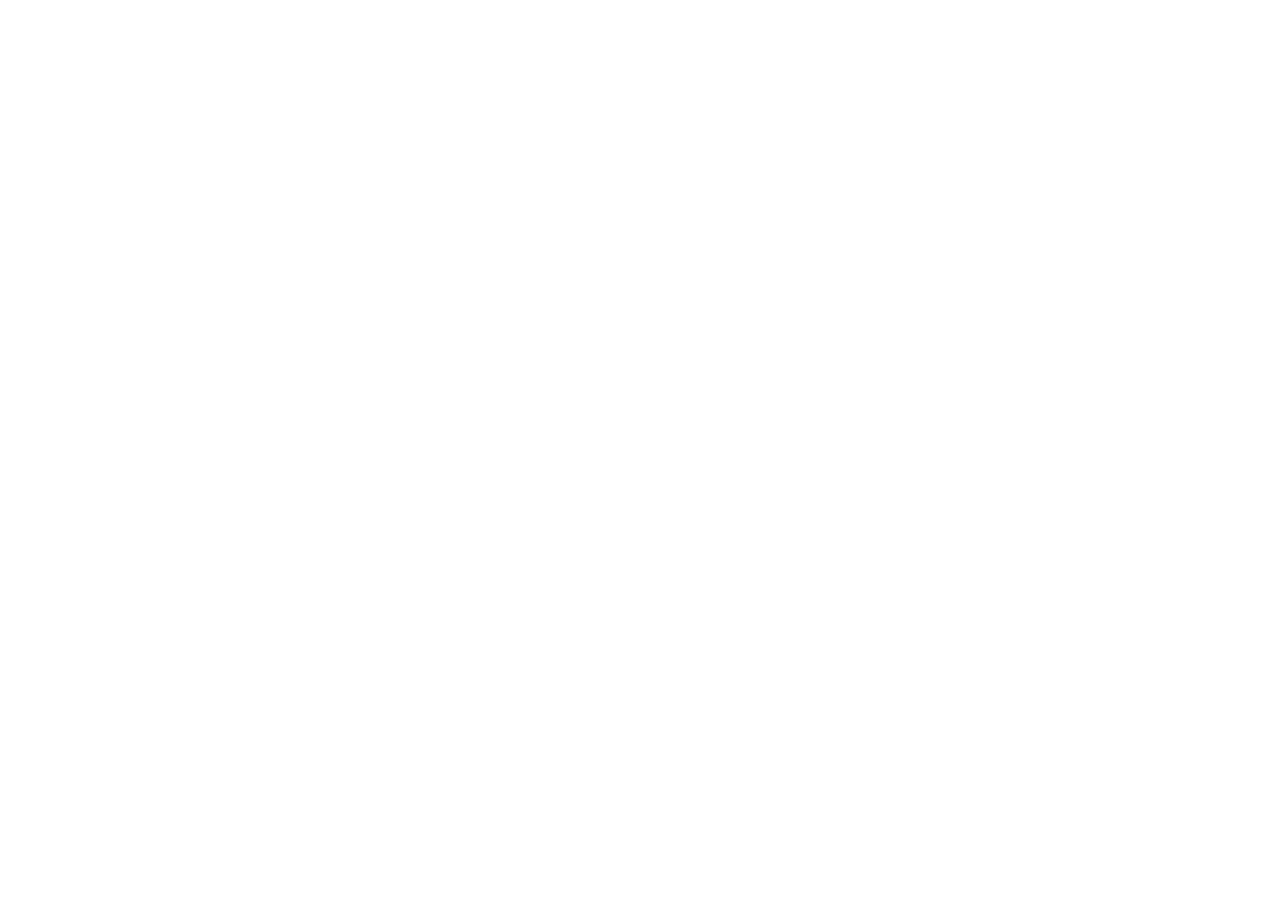
==== client/index.html @ d3af628b "project setup for client side" ====
<!DOCTYPE html>
<html lang="en">
<head>
    <meta charset="UTF-8">
    <meta name="viewport" content="width=device-width, initial-scale=1.0">

    <!-- css import -->
    <link rel="stylesheet" href="./styles/main.css">

    <title>Deeco | Team B</title>
</head>
<body>
    
</body>
</html>
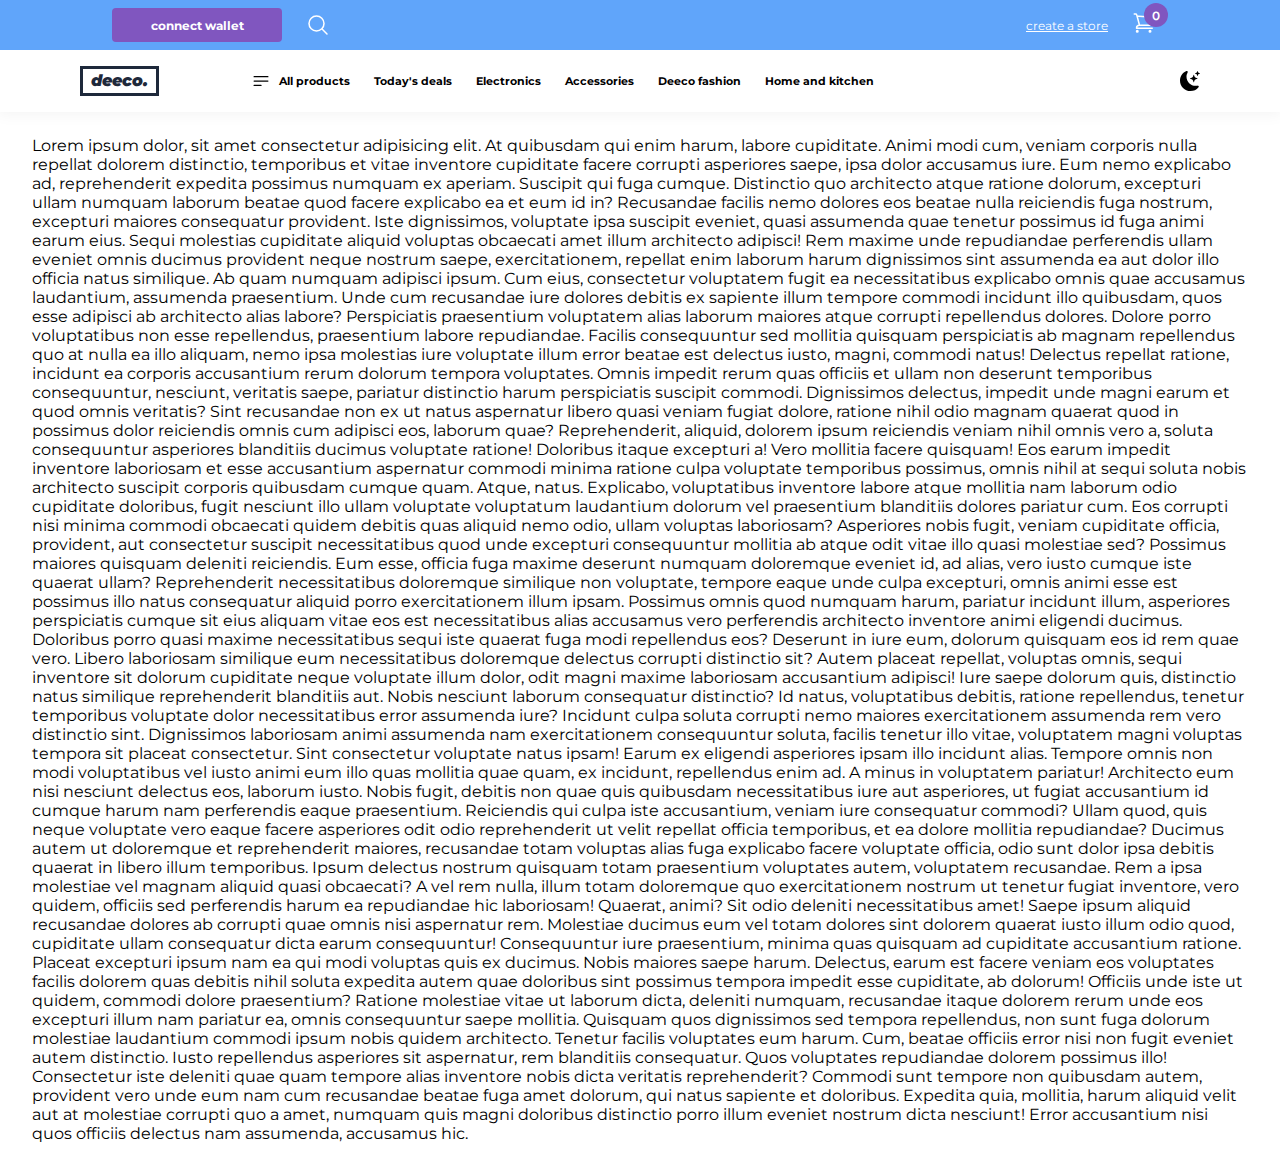
==== commit e5a014e4: "Merge pull request #11 from Vctcode/2_the-project-needs-a-grouped-navbar-set" ====
--- a/client/index.html
+++ b/client/index.html
@@ -1,15 +1,307 @@
 <!DOCTYPE html>
 <html lang="en">
-<head>
-    <meta charset="UTF-8">
-    <meta name="viewport" content="width=device-width, initial-scale=1.0">
+  <head>
+    <meta charset="UTF-8" />
+    <meta name="viewport" content="width=device-width, initial-scale=1.0" />
 
     <!-- css import -->
-    <link rel="stylesheet" href="./styles/main.css">
+    <link rel="stylesheet" href="./styles/main.css" />
+    <link rel="stylesheet" href="./styles/nav.css" />
+
+    <!-- font import -->
+    <link rel="preconnect" href="https://fonts.googleapis.com" />
+    <link rel="preconnect" href="https://fonts.gstatic.com" crossorigin />
+    <link
+      href="https://fonts.googleapis.com/css2?family=Montserrat:ital,wght@0,400;0,500;0,600;0,700;0,800;1,400;1,600;1,700;1,800&family=Nunito+Sans&display=swap"
+      rel="stylesheet"
+    />
 
     <title>Deeco | Team B</title>
-</head>
-<body>
-    
-</body>
-</html>+  </head>
+  <body>
+    <header>
+      <nav>
+        <div class="sticky-nav">
+          <div class="left">
+            <button class="connect-wallet">connect wallet</button>
+            <svg
+              class="search-icon"
+              xmlns="http://www.w3.org/2000/svg"
+              fill="none"
+              viewBox="0 0 24 24"
+              stroke-width="1.5"
+              stroke="currentColor"
+              class="w-6 h-6"
+            >
+              <path
+                stroke-linecap="round"
+                stroke-linejoin="round"
+                d="M21 21l-5.197-5.197m0 0A7.5 7.5 0 105.196 5.196a7.5 7.5 0 0010.607 10.607z"
+              />
+            </svg>
+          </div>
+
+          <div class="right">
+            <a href="#">create a store</a>
+
+            <div class="cart">
+              <div class="cart-counter">0</div>
+              <svg
+                xmlns="http://www.w3.org/2000/svg"
+                fill="none"
+                viewBox="0 0 24 24"
+                stroke-width="1.5"
+                stroke="currentColor"
+                class="w-6 h-6"
+              >
+                <path
+                  stroke-linecap="round"
+                  stroke-linejoin="round"
+                  d="M2.25 3h1.386c.51 0 .955.343 1.087.835l.383 1.437M7.5 14.25a3 3 0 00-3 3h15.75m-12.75-3h11.218c1.121-2.3 2.1-4.684 2.924-7.138a60.114 60.114 0 00-16.536-1.84M7.5 14.25L5.106 5.272M6 20.25a.75.75 0 11-1.5 0 .75.75 0 011.5 0zm12.75 0a.75.75 0 11-1.5 0 .75.75 0 011.5 0z"
+                />
+              </svg>
+            </div>
+          </div>
+        </div>
+
+        <div class="scroll-nav">
+          <div class="left">
+            <div class="logo">deeco.</div>
+
+            <div class="desktop-menu">
+              <svg
+                xmlns="http://www.w3.org/2000/svg"
+                fill="none"
+                viewBox="0 0 24 24"
+                stroke-width="1.5"
+                stroke="currentColor"
+                class="w-6 h-6"
+              >
+                <path
+                  stroke-linecap="round"
+                  stroke-linejoin="round"
+                  d="M3.75 6.75h16.5M3.75 12h16.5m-16.5 5.25H12"
+                />
+              </svg>
+
+              <ul class="menu-list">
+                <li>All products</li>
+                <li>Today's deals</li>
+                <li>Electronics</li>
+                <li>Accessories</li>
+                <li>Deeco fashion</li>
+                <li>Home and kitchen</li>
+              </ul>
+            </div>
+          </div>
+
+          <div class="right">
+            <div class="theme-switch">
+              <svg
+                xmlns="http://www.w3.org/2000/svg"
+                class="dark-mode-switch"
+                fill="currentColor"
+                viewBox="0 0 16 16"
+              >
+                <path
+                  d="M6 .278a.768.768 0 0 1 .08.858 7.208 7.208 0 0 0-.878 3.46c0 4.021 3.278 7.277 7.318 7.277.527 0 1.04-.055 1.533-.16a.787.787 0 0 1 .81.316.733.733 0 0 1-.031.893A8.349 8.349 0 0 1 8.344 16C3.734 16 0 12.286 0 7.71 0 4.266 2.114 1.312 5.124.06A.752.752 0 0 1 6 .278z"
+                ></path>
+                <path
+                  d="M10.794 3.148a.217.217 0 0 1 .412 0l.387 1.162c.173.518.579.924 1.097 1.097l1.162.387a.217.217 0 0 1 0 .412l-1.162.387a1.734 1.734 0 0 0-1.097 1.097l-.387 1.162a.217.217 0 0 1-.412 0l-.387-1.162A1.734 1.734 0 0 0 9.31 6.593l-1.162-.387a.217.217 0 0 1 0-.412l1.162-.387a1.734 1.734 0 0 0 1.097-1.097l.387-1.162zM13.863.099a.145.145 0 0 1 .274 0l.258.774c.115.346.386.617.732.732l.774.258a.145.145 0 0 1 0 .274l-.774.258a1.156 1.156 0 0 0-.732.732l-.258.774a.145.145 0 0 1-.274 0l-.258-.774a1.156 1.156 0 0 0-.732-.732l-.774-.258a.145.145 0 0 1 0-.274l.774-.258c.346-.115.617-.386.732-.732L13.863.1z"
+                ></path>
+              </svg>
+
+              <svg
+                xmlns="http://www.w3.org/2000/svg"
+                class="light-mode-switch"
+                fill="none"
+                viewBox="0 0 24 24"
+                stroke-width="1.5"
+                stroke="currentColor"
+                class="w-6 h-6"
+              >
+                <path
+                  stroke-linecap="round"
+                  stroke-linejoin="round"
+                  d="M12 3v2.25m6.364.386l-1.591 1.591M21 12h-2.25m-.386 6.364l-1.591-1.591M12 18.75V21m-4.773-4.227l-1.591 1.591M5.25 12H3m4.227-4.773L5.636 5.636M15.75 12a3.75 3.75 0 11-7.5 0 3.75 3.75 0 017.5 0z"
+                />
+              </svg>
+            </div>
+
+            <div class="open-menu" id="open-menu" onclick="openMenu()">
+              <svg
+                xmlns="http://www.w3.org/2000/svg"
+                viewBox="0 0 20 20"
+                fill="currentColor"
+                class="w-5 h-5"
+              >
+                <path
+                  d="M10 3a1.5 1.5 0 110 3 1.5 1.5 0 010-3zM10 8.5a1.5 1.5 0 110 3 1.5 1.5 0 010-3zM11.5 15.5a1.5 1.5 0 10-3 0 1.5 1.5 0 003 0z"
+                />
+              </svg>
+            </div>
+          </div>
+        </div>
+
+        <div class="mobile-menu" id="mobile-menu">
+          <ul class="mobile-menu-list">
+            <li>
+              <svg
+                xmlns="http://www.w3.org/2000/svg"
+                fill="none"
+                viewBox="0 0 24 24"
+                stroke-width="1.5"
+                stroke="currentColor"
+                class="w-6 h-6"
+              >
+                <path
+                  stroke-linecap="round"
+                  stroke-linejoin="round"
+                  d="M3.75 6.75h16.5M3.75 12h16.5m-16.5 5.25H12"
+                />
+              </svg>
+              <span> All products</span>
+              
+            </li>
+            <li>Today's deals</li>
+            <li>Electronics</li>
+            <li>Accessories</li>
+            <li>Deeco fashion</li>
+            <li>Home and kitchen</li>
+            <li>Books and media</li>
+            <li>Office and school supplies</li>
+            <li>Sports and fitness</li>
+            <li>Automotive</li>
+            <li>Agriculture</li>
+            <li>Groceries</li>
+          </ul>
+
+          <div class="close-menu" id="close-menu">
+            <svg
+                xmlns="http://www.w3.org/2000/svg"
+                viewBox="0 0 20 20"
+                fill="currentColor"
+               
+              >
+                <path
+                  d="M6.28 5.22a.75.75 0 00-1.06 1.06L8.94 10l-3.72 3.72a.75.75 0 101.06 1.06L10 11.06l3.72 3.72a.75.75 0 101.06-1.06L11.06 10l3.72-3.72a.75.75 0 00-1.06-1.06L10 8.94 6.28 5.22z"
+                />
+              </svg>
+          </div>
+        </div>
+      </nav>
+    </header>
+
+    <!-- DEMO TEXT / REMOVE WHEN BUILDING MAIN PAGE -->
+    <div class="main" style="margin: 24px 32px">
+      Lorem ipsum dolor, sit amet consectetur adipisicing elit. At quibusdam qui
+      enim harum, labore cupiditate. Animi modi cum, veniam corporis nulla
+      repellat dolorem distinctio, temporibus et vitae inventore cupiditate
+      facere corrupti asperiores saepe, ipsa dolor accusamus iure. Eum nemo
+      explicabo ad, reprehenderit expedita possimus numquam ex aperiam. Suscipit
+      qui fuga cumque. Distinctio quo architecto atque ratione dolorum,
+      excepturi ullam numquam laborum beatae quod facere explicabo ea et eum id
+      in? Recusandae facilis nemo dolores eos beatae nulla reiciendis fuga
+      nostrum, excepturi maiores consequatur provident. Iste dignissimos,
+      voluptate ipsa suscipit eveniet, quasi assumenda quae tenetur possimus id
+      fuga animi earum eius. Sequi molestias cupiditate aliquid voluptas
+      obcaecati amet illum architecto adipisci! Rem maxime unde repudiandae
+      perferendis ullam eveniet omnis ducimus provident neque nostrum saepe,
+      exercitationem, repellat enim laborum harum dignissimos sint assumenda ea
+      aut dolor illo officia natus similique. Ab quam numquam adipisci ipsum.
+      Cum eius, consectetur voluptatem fugit ea necessitatibus explicabo omnis
+      quae accusamus laudantium, assumenda praesentium. Unde cum recusandae iure
+      dolores debitis ex sapiente illum tempore commodi incidunt illo quibusdam,
+      quos esse adipisci ab architecto alias labore? Perspiciatis praesentium
+      voluptatem alias laborum maiores atque corrupti repellendus dolores.
+      Dolore porro voluptatibus non esse repellendus, praesentium labore
+      repudiandae. Facilis consequuntur sed mollitia quisquam perspiciatis ab
+      magnam repellendus quo at nulla ea illo aliquam, nemo ipsa molestias iure
+      voluptate illum error beatae est delectus iusto, magni, commodi natus!
+      Delectus repellat ratione, incidunt ea corporis accusantium rerum dolorum
+      tempora voluptates. Omnis impedit rerum quas officiis et ullam non
+      deserunt temporibus consequuntur, nesciunt, veritatis saepe, pariatur
+      distinctio harum perspiciatis suscipit commodi. Dignissimos delectus,
+      impedit unde magni earum et quod omnis veritatis? Sint recusandae non ex
+      ut natus aspernatur libero quasi veniam fugiat dolore, ratione nihil odio
+      magnam quaerat quod in possimus dolor reiciendis omnis cum adipisci eos,
+      laborum quae? Reprehenderit, aliquid, dolorem ipsum reiciendis veniam
+      nihil omnis vero a, soluta consequuntur asperiores blanditiis ducimus
+      voluptate ratione! Doloribus itaque excepturi a! Vero mollitia facere
+      quisquam! Eos earum impedit inventore laboriosam et esse accusantium
+      aspernatur commodi minima ratione culpa voluptate temporibus possimus,
+      omnis nihil at sequi soluta nobis architecto suscipit corporis quibusdam
+      cumque quam. Atque, natus. Explicabo, voluptatibus inventore labore atque
+      mollitia nam laborum odio cupiditate doloribus, fugit nesciunt illo ullam
+      voluptate voluptatum laudantium dolorum vel praesentium blanditiis dolores
+      pariatur cum. Eos corrupti nisi minima commodi obcaecati quidem debitis
+      quas aliquid nemo odio, ullam voluptas laboriosam? Asperiores nobis fugit,
+      veniam cupiditate officia, provident, aut consectetur suscipit
+      necessitatibus quod unde excepturi consequuntur mollitia ab atque odit
+      vitae illo quasi molestiae sed? Possimus maiores quisquam deleniti
+      reiciendis. Eum esse, officia fuga maxime deserunt numquam doloremque
+      eveniet id, ad alias, vero iusto cumque iste quaerat ullam? Reprehenderit
+      necessitatibus doloremque similique non voluptate, tempore eaque unde
+      culpa excepturi, omnis animi esse est possimus illo natus consequatur
+      aliquid porro exercitationem illum ipsam. Possimus omnis quod numquam
+      harum, pariatur incidunt illum, asperiores perspiciatis cumque sit eius
+      aliquam vitae eos est necessitatibus alias accusamus vero perferendis
+      architecto inventore animi eligendi ducimus. Doloribus porro quasi maxime
+      necessitatibus sequi iste quaerat fuga modi repellendus eos? Deserunt in
+      iure eum, dolorum quisquam eos id rem quae vero. Libero laboriosam
+      similique eum necessitatibus doloremque delectus corrupti distinctio sit?
+      Autem placeat repellat, voluptas omnis, sequi inventore sit dolorum
+      cupiditate neque voluptate illum dolor, odit magni maxime laboriosam
+      accusantium adipisci! Iure saepe dolorum quis, distinctio natus similique
+      reprehenderit blanditiis aut. Nobis nesciunt laborum consequatur
+      distinctio? Id natus, voluptatibus debitis, ratione repellendus, tenetur
+      temporibus voluptate dolor necessitatibus error assumenda iure? Incidunt
+      culpa soluta corrupti nemo maiores exercitationem assumenda rem vero
+      distinctio sint. Dignissimos laboriosam animi assumenda nam exercitationem
+      consequuntur soluta, facilis tenetur illo vitae, voluptatem magni voluptas
+      tempora sit placeat consectetur. Sint consectetur voluptate natus ipsam!
+      Earum ex eligendi asperiores ipsam illo incidunt alias. Tempore omnis non
+      modi voluptatibus vel iusto animi eum illo quas mollitia quae quam, ex
+      incidunt, repellendus enim ad. A minus in voluptatem pariatur! Architecto
+      eum nisi nesciunt delectus eos, laborum iusto. Nobis fugit, debitis non
+      quae quis quibusdam necessitatibus iure aut asperiores, ut fugiat
+      accusantium id cumque harum nam perferendis eaque praesentium. Reiciendis
+      qui culpa iste accusantium, veniam iure consequatur commodi? Ullam quod,
+      quis neque voluptate vero eaque facere asperiores odit odio reprehenderit
+      ut velit repellat officia temporibus, et ea dolore mollitia repudiandae?
+      Ducimus autem ut doloremque et reprehenderit maiores, recusandae totam
+      voluptas alias fuga explicabo facere voluptate officia, odio sunt dolor
+      ipsa debitis quaerat in libero illum temporibus. Ipsum delectus nostrum
+      quisquam totam praesentium voluptates autem, voluptatem recusandae. Rem a
+      ipsa molestiae vel magnam aliquid quasi obcaecati? A vel rem nulla, illum
+      totam doloremque quo exercitationem nostrum ut tenetur fugiat inventore,
+      vero quidem, officiis sed perferendis harum ea repudiandae hic laboriosam!
+      Quaerat, animi? Sit odio deleniti necessitatibus amet! Saepe ipsum aliquid
+      recusandae dolores ab corrupti quae omnis nisi aspernatur rem. Molestiae
+      ducimus eum vel totam dolores sint dolorem quaerat iusto illum odio quod,
+      cupiditate ullam consequatur dicta earum consequuntur! Consequuntur iure
+      praesentium, minima quas quisquam ad cupiditate accusantium ratione.
+      Placeat excepturi ipsum nam ea qui modi voluptas quis ex ducimus. Nobis
+      maiores saepe harum. Delectus, earum est facere veniam eos voluptates
+      facilis dolorem quas debitis nihil soluta expedita autem quae doloribus
+      sint possimus tempora impedit esse cupiditate, ab dolorum! Officiis unde
+      iste ut quidem, commodi dolore praesentium? Ratione molestiae vitae ut
+      laborum dicta, deleniti numquam, recusandae itaque dolorem rerum unde eos
+      excepturi illum nam pariatur ea, omnis consequuntur saepe mollitia.
+      Quisquam quos dignissimos sed tempora repellendus, non sunt fuga dolorum
+      molestiae laudantium commodi ipsum nobis quidem architecto. Tenetur
+      facilis voluptates eum harum. Cum, beatae officiis error nisi non fugit
+      eveniet autem distinctio. Iusto repellendus asperiores sit aspernatur, rem
+      blanditiis consequatur. Quos voluptates repudiandae dolorem possimus illo!
+      Consectetur iste deleniti quae quam tempore alias inventore nobis dicta
+      veritatis reprehenderit? Commodi sunt tempore non quibusdam autem,
+      provident vero unde eum nam cum recusandae beatae fuga amet dolorum, qui
+      natus sapiente et doloribus. Expedita quia, mollitia, harum aliquid velit
+      aut at molestiae corrupti quo a amet, numquam quis magni doloribus
+      distinctio porro illum eveniet nostrum dicta nesciunt! Error accusantium
+      nisi quos officiis delectus nam assumenda, accusamus hic.
+    </div>
+  
+    <script type="module" src="./scripts/nav.js"></script>
+  </body>
+</html>
--- a/client/styles/main.css
+++ b/client/styles/main.css
@@ -0,0 +1,17 @@
+* {
+  margin: 0;
+  padding: 0;
+  box-sizing: border-box;
+}
+
+:root {
+  --purple: rgb(128, 86, 191);
+  --blue: #60a5fa;
+  --black: #1e293b;
+  --mont: "Montserrat", sans-serif;
+  --nun: "Nunito Sans", sans-serif;
+}
+
+body {
+  font-family: var(--mont);
+}--- a/client/styles/nav.css
+++ b/client/styles/nav.css
@@ -0,0 +1,253 @@
+
+/* ################################## */
+/* NAVIGATION START */
+
+/* Sticky Nav - Desktop */
+nav > .sticky-nav {
+    position: fixed;
+    top: 0;
+    width: 100%;
+    display: flex;
+    justify-content: space-between;
+    align-items: center;
+    background: var(--blue);
+    padding: 0.5rem 7rem;
+    z-index: 30;
+  }
+  
+  nav > .sticky-nav svg {
+    width: 24px;
+    color: #fff;
+    cursor: pointer;
+  }
+  
+  nav > .sticky-nav .left,
+  nav > .sticky-nav .right {
+    display: flex;
+    align-items: center;
+    justify-content: center;
+    gap: 1.5rem;
+  }
+  
+  .connect-wallet {
+    border: none;
+    font-family: var(--mont);
+    background: var(--purple);
+    color: #fff;
+    padding: 8px 16px;
+    border-radius: 4px;
+    min-width: 170px;
+    height: 34px;
+    font-size: 12px;
+    text-align: center;
+    font-weight: 700;
+    cursor: pointer;
+  }
+  
+  .sticky-nav > .right > a {
+    color: #fff;
+    font-size: 12px;
+  }
+  
+  .sticky-nav .cart {
+    position: relative;
+    margin-right: 12px;
+  }
+  
+  .sticky-nav .cart-counter {
+    position: absolute;
+    top: -8px;
+    right: -12px;
+    display: flex;
+    align-items: center;
+    justify-content: center;
+    width: 24px;
+    height: 24px;
+    padding: 6px;
+    background: var(--purple);
+    color: #fff;
+    font-size: 12px;
+    font-weight: 600;
+    border-radius: 50%;
+  }
+  
+  /* Sticky Nav Tabs */
+  @media only screen and (max-width: 1024px) {
+    nav > .sticky-nav {
+      padding: 0.5rem 4rem;
+    }
+  }
+  
+  @media only screen and (max-width: 768px) {
+    nav > .sticky-nav {
+      padding: 0.5rem 0.75rem;
+    }
+  
+    nav > .sticky-nav .left,
+    nav > .sticky-nav .right {
+      gap: 1rem;
+    }
+  }
+  
+  .mobile-menu {
+    display: none;
+  }
+  
+  /* Scrollable Nav */
+  .scroll-nav {
+    display: flex;
+    justify-content: space-between;
+    align-items: center;
+    margin-top: 50px;
+    padding: 1rem 5rem;
+    box-shadow: rgba(0, 0, 0, 0.05) 0px 0px 15px 2px;
+  }
+  
+  .scroll-nav .logo {
+    display: block;
+    padding: 0 8px;
+    text-align: center;
+    font-size: 16px;
+    line-height: 24px;
+    font-weight: 900;
+    font-style: italic;
+    border: 3px solid var(--black);
+    color: var(--black);
+    cursor: pointer;
+  }
+  
+  .desktop-menu {
+    display: flex;
+    align-items: center;
+    gap: 8px;
+    margin-left: 80px;
+  }
+  
+  .desktop-menu > svg {
+    width: 20px;
+  }
+  
+  .menu-list {
+    display: flex;
+    gap: 24px;
+  }
+  
+  .menu-list > li {
+    list-style-type: none;
+    font-size: 11px;
+    font-weight: 700;
+    font-family: var(--mont);
+  }
+  
+  .scroll-nav > .left,
+  .scroll-nav > .right {
+    display: flex;
+    justify-content: space-between;
+    align-items: center;
+    gap: 12px;
+  }
+  
+  .scroll-nav .theme-switch {
+    position: relative;
+    width: 20px;
+  }
+  
+  .dark-mode-switch,
+  .light-mode-switch {
+    position: absolute;
+    top: -10px;
+    cursor: pointer;
+  }
+  
+  .light-mode-switch {
+    display: none;
+  }
+  
+  .open-menu {
+    display: none;
+    border: 1px solid #cfcfcf;
+    width: 28px;
+    height: 28px;
+    padding: 2px;
+    border-radius: 50%;
+    cursor: pointer;
+  }
+  
+  .mobile-menu {
+    display: none;
+    position: absolute;
+    top: 0;
+    background: #fff;
+    width: 100%;
+    height: 100%;
+    z-index: 40;
+  }
+  
+  .mobile-menu-list {
+    margin: 24px;
+  }
+  
+  .mobile-menu-list > li {
+    font-family: var(--nun);
+    list-style-type: none;
+    font-weight: 700;
+    font-size: 18px;
+    margin: 24px 0;
+  }
+  
+  .mobile-menu-list > li:hover {
+    animation: resize 0.3s ease-in forwards;
+  }
+  
+  @keyframes resize {
+    from {
+      letter-spacing: 0;
+    }
+    to {
+      letter-spacing: 2px;
+    }
+  }
+  
+  .mobile-menu-list > li:first-child {
+    display: flex;
+    align-items: center;
+    gap: 16px;
+  }
+  
+  .mobile-menu-list > li:first-child svg {
+    width: 24px;
+  }
+  
+  .close-menu {
+    position: absolute;
+    right: 20px;
+    top: 24px;
+    width: 24px;
+    cursor: pointer;
+  }
+  /* Scrollable Nav Tabs Respoinsiveness */
+  @media only screen and (max-width: 1024px) {
+    .scroll-nav {
+      padding: 1rem 3rem;
+    }
+  
+    .desktop-menu {
+      display: none;
+      gap: 8px;
+      margin-left: 80px;
+    }
+  
+    .open-menu {
+      display: block;
+    }
+  }
+  
+  @media only screen and (max-width: 768px) {
+    .scroll-nav {
+      padding: 1rem 0.75rem;
+    }
+  }
+  
+  /* NAVIGATION END */
+  /* ############################################ */
+  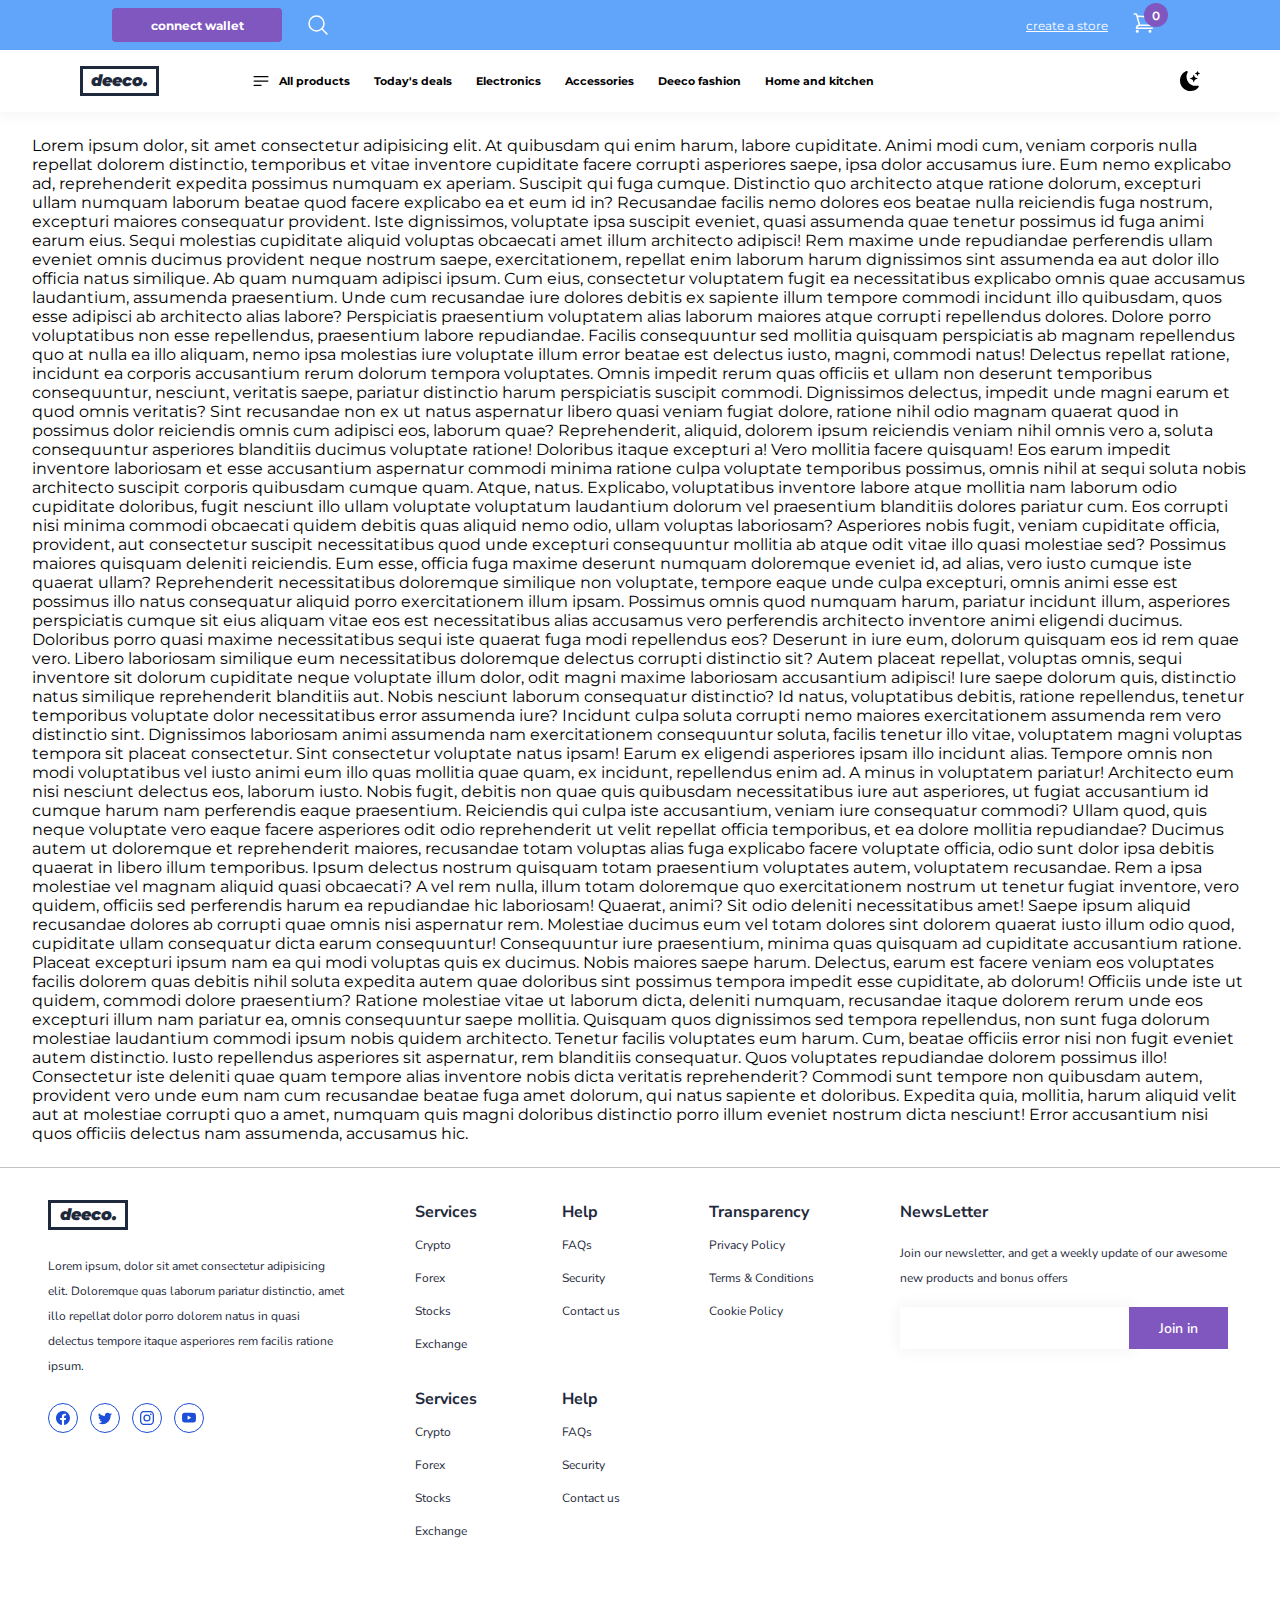
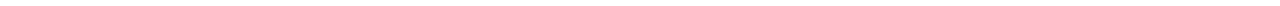
==== commit cabfd43d: "Merge pull request #12 from Vctcode/1_the-project-needs-a-general-footer" ====
--- a/client/index.html
+++ b/client/index.html
@@ -7,6 +7,7 @@
     <!-- css import -->
     <link rel="stylesheet" href="./styles/main.css" />
     <link rel="stylesheet" href="./styles/nav.css" />
+    <link rel="stylesheet" href="./styles/footer.css" />
 
     <!-- font import -->
     <link rel="preconnect" href="https://fonts.googleapis.com" />
@@ -161,7 +162,6 @@
                 />
               </svg>
               <span> All products</span>
-              
             </li>
             <li>Today's deals</li>
             <li>Electronics</li>
@@ -178,15 +178,14 @@
 
           <div class="close-menu" id="close-menu">
             <svg
-                xmlns="http://www.w3.org/2000/svg"
-                viewBox="0 0 20 20"
-                fill="currentColor"
-               
-              >
-                <path
-                  d="M6.28 5.22a.75.75 0 00-1.06 1.06L8.94 10l-3.72 3.72a.75.75 0 101.06 1.06L10 11.06l3.72 3.72a.75.75 0 101.06-1.06L11.06 10l3.72-3.72a.75.75 0 00-1.06-1.06L10 8.94 6.28 5.22z"
-                />
-              </svg>
+              xmlns="http://www.w3.org/2000/svg"
+              viewBox="0 0 20 20"
+              fill="currentColor"
+            >
+              <path
+                d="M6.28 5.22a.75.75 0 00-1.06 1.06L8.94 10l-3.72 3.72a.75.75 0 101.06 1.06L10 11.06l3.72 3.72a.75.75 0 101.06-1.06L11.06 10l3.72-3.72a.75.75 0 00-1.06-1.06L10 8.94 6.28 5.22z"
+              />
+            </svg>
           </div>
         </div>
       </nav>
@@ -301,7 +300,148 @@
       distinctio porro illum eveniet nostrum dicta nesciunt! Error accusantium
       nisi quos officiis delectus nam assumenda, accusamus hic.
     </div>
-  
+
+    <footer>
+      <div class="ft-wrapper-1">
+        <div class="logo">deeco.</div>
+        <div class="logo-texts">
+          Lorem ipsum, dolor sit amet consectetur adipisicing elit. Doloremque
+          quas laborum pariatur distinctio, amet illo repellat dolor porro
+          dolorem natus in quasi delectus tempore itaque asperiores rem facilis
+          ratione ipsum.
+        </div>
+
+        <div class="socials">
+          <ul>
+            <li>
+              <svg
+                xmlns="http://www.w3.org/2000/svg"
+                class="facebook"
+                width="14"
+                height="14"
+                fill="currentColor"
+                viewBox="0 0 16 16"
+              >
+                <path
+                  d="M16 8.049c0-4.446-3.582-8.05-8-8.05C3.58 0-.002 3.603-.002 8.05c0 4.017 2.926 7.347 6.75 7.951v-5.625h-2.03V8.05H6.75V6.275c0-2.017 1.195-3.131 3.022-3.131.876 0 1.791.157 1.791.157v1.98h-1.009c-.993 0-1.303.621-1.303 1.258v1.51h2.218l-.354 2.326H9.25V16c3.824-.604 6.75-3.934 6.75-7.951z"
+                ></path>
+              </svg>
+            </li>
+            <li>
+              <svg
+                xmlns="http://www.w3.org/2000/svg"
+                class="twitter"
+                width="14"
+                height="14"
+                fill="currentColor"
+                viewBox="0 0 16 16"
+              >
+                <path
+                  d="M5.026 15c6.038 0 9.341-5.003 9.341-9.334 0-.14 0-.282-.006-.422A6.685 6.685 0 0 0 16 3.542a6.658 6.658 0 0 1-1.889.518 3.301 3.301 0 0 0 1.447-1.817 6.533 6.533 0 0 1-2.087.793A3.286 3.286 0 0 0 7.875 6.03a9.325 9.325 0 0 1-6.767-3.429 3.289 3.289 0 0 0 1.018 4.382A3.323 3.323 0 0 1 .64 6.575v.045a3.288 3.288 0 0 0 2.632 3.218 3.203 3.203 0 0 1-.865.115 3.23 3.23 0 0 1-.614-.057 3.283 3.283 0 0 0 3.067 2.277A6.588 6.588 0 0 1 .78 13.58a6.32 6.32 0 0 1-.78-.045A9.344 9.344 0 0 0 5.026 15z"
+                ></path>
+              </svg>
+            </li>
+            <li>
+              <svg
+                xmlns="http://www.w3.org/2000/svg"
+                class="instagram"
+                width="14"
+                height="14"
+                fill="currentColor"
+                viewBox="0 0 16 16"
+              >
+                <path
+                  d="M8 0C5.829 0 5.556.01 4.703.048 3.85.088 3.269.222 2.76.42a3.917 3.917 0 0 0-1.417.923A3.927 3.927 0 0 0 .42 2.76C.222 3.268.087 3.85.048 4.7.01 5.555 0 5.827 0 8.001c0 2.172.01 2.444.048 3.297.04.852.174 1.433.372 1.942.205.526.478.972.923 1.417.444.445.89.719 1.416.923.51.198 1.09.333 1.942.372C5.555 15.99 5.827 16 8 16s2.444-.01 3.298-.048c.851-.04 1.434-.174 1.943-.372a3.916 3.916 0 0 0 1.416-.923c.445-.445.718-.891.923-1.417.197-.509.332-1.09.372-1.942C15.99 10.445 16 10.173 16 8s-.01-2.445-.048-3.299c-.04-.851-.175-1.433-.372-1.941a3.926 3.926 0 0 0-.923-1.417A3.911 3.911 0 0 0 13.24.42c-.51-.198-1.092-.333-1.943-.372C10.443.01 10.172 0 7.998 0h.003zm-.717 1.442h.718c2.136 0 2.389.007 3.232.046.78.035 1.204.166 1.486.275.373.145.64.319.92.599.28.28.453.546.598.92.11.281.24.705.275 1.485.039.843.047 1.096.047 3.231s-.008 2.389-.047 3.232c-.035.78-.166 1.203-.275 1.485a2.47 2.47 0 0 1-.599.919c-.28.28-.546.453-.92.598-.28.11-.704.24-1.485.276-.843.038-1.096.047-3.232.047s-2.39-.009-3.233-.047c-.78-.036-1.203-.166-1.485-.276a2.478 2.478 0 0 1-.92-.598 2.48 2.48 0 0 1-.6-.92c-.109-.281-.24-.705-.275-1.485-.038-.843-.046-1.096-.046-3.233 0-2.136.008-2.388.046-3.231.036-.78.166-1.204.276-1.486.145-.373.319-.64.599-.92.28-.28.546-.453.92-.598.282-.11.705-.24 1.485-.276.738-.034 1.024-.044 2.515-.045v.002zm4.988 1.328a.96.96 0 1 0 0 1.92.96.96 0 0 0 0-1.92zm-4.27 1.122a4.109 4.109 0 1 0 0 8.217 4.109 4.109 0 0 0 0-8.217zm0 1.441a2.667 2.667 0 1 1 0 5.334 2.667 2.667 0 0 1 0-5.334z"
+                ></path>
+              </svg>
+            </li>
+            <li class="btn--colors_rounded border p-[7px] rounded-full">
+              <svg
+                xmlns="http://www.w3.org/2000/svg"
+                class="youtube"
+                width="14"
+                height="14"
+                fill="currentColor"
+                viewBox="0 0 16 16"
+              >
+                <path
+                  d="M8.051 1.999h.089c.822.003 4.987.033 6.11.335a2.01 2.01 0 0 1 1.415 1.42c.101.38.172.883.22 1.402l.01.104.022.26.008.104c.065.914.073 1.77.074 1.957v.075c-.001.194-.01 1.108-.082 2.06l-.008.105-.009.104c-.05.572-.124 1.14-.235 1.558a2.007 2.007 0 0 1-1.415 1.42c-1.16.312-5.569.334-6.18.335h-.142c-.309 0-1.587-.006-2.927-.052l-.17-.006-.087-.004-.171-.007-.171-.007c-1.11-.049-2.167-.128-2.654-.26a2.007 2.007 0 0 1-1.415-1.419c-.111-.417-.185-.986-.235-1.558L.09 9.82l-.008-.104A31.4 31.4 0 0 1 0 7.68v-.123c.002-.215.01-.958.064-1.778l.007-.103.003-.052.008-.104.022-.26.01-.104c.048-.519.119-1.023.22-1.402a2.007 2.007 0 0 1 1.415-1.42c.487-.13 1.544-.21 2.654-.26l.17-.007.172-.006.086-.003.171-.007A99.788 99.788 0 0 1 7.858 2h.193zM6.4 5.209v4.818l4.157-2.408L6.4 5.209z"
+                ></path>
+              </svg>
+            </li>
+          </ul>
+        </div>
+      </div>
+
+      <div class="ft-wrapper-2">
+        <div class="services">
+          Services
+
+          <ul>
+            <li>Crypto</li>
+            <li>Forex</li>
+            <li>Stocks</li>
+            <li>Exchange</li>
+          </ul>
+        </div>
+
+        <div class="help">
+          Help
+
+          <ul>
+            <li>FAQs</li>
+            <li>Security</li>
+            <li>Contact us</li>
+          </ul>
+        </div>
+
+        <div class="transparency">
+          Transparency
+
+          <ul>
+            <li>Privacy Policy</li>
+            <li>Terms & Conditions</li>
+            <li>Cookie Policy</li>
+          </ul>
+        </div>
+
+        <div class="services">
+          Services
+
+          <ul>
+            <li>Crypto</li>
+            <li>Forex</li>
+            <li>Stocks</li>
+            <li>Exchange</li>
+          </ul>
+        </div>
+
+        <div class="help">
+          Help
+
+          <ul>
+            <li>FAQs</li>
+            <li>Security</li>
+            <li>Contact us</li>
+          </ul>
+        </div>
+      </div>
+
+      <div class="ft-wrapper-3">
+        <div class="newsletter">NewsLetter</div>
+        <span class="news-note">
+          Join our newsletter, and get a weekly update of our awesome new
+          products and bonus offers
+        </span>
+
+        <div class="join">
+          <input type="mail" />
+
+          <span> Join in </span>
+        </div>
+      </div>
+    </footer>
+
     <script type="module" src="./scripts/nav.js"></script>
   </body>
 </html>
--- a/client/styles/main.css
+++ b/client/styles/main.css
@@ -14,4 +14,8 @@
 
 body {
   font-family: var(--mont);
+}
+
+li {
+  list-style-type: none;
 }--- a/client/styles/nav.css
+++ b/client/styles/nav.css
@@ -1,253 +1,253 @@
-
 /* ################################## */
 /* NAVIGATION START */
 
 /* Sticky Nav - Desktop */
 nav > .sticky-nav {
-    position: fixed;
-    top: 0;
-    width: 100%;
-    display: flex;
-    justify-content: space-between;
-    align-items: center;
-    background: var(--blue);
-    padding: 0.5rem 7rem;
-    z-index: 30;
-  }
-  
-  nav > .sticky-nav svg {
-    width: 24px;
-    color: #fff;
-    cursor: pointer;
-  }
-  
+  position: fixed;
+  top: 0;
+  width: 100%;
+  display: flex;
+  justify-content: space-between;
+  align-items: center;
+  background: var(--blue);
+  padding: 0.5rem 7rem;
+  z-index: 30;
+}
+
+nav > .sticky-nav svg {
+  width: 24px;
+  color: #fff;
+  cursor: pointer;
+}
+
+nav > .sticky-nav .left,
+nav > .sticky-nav .right {
+  display: flex;
+  align-items: center;
+  justify-content: center;
+  gap: 1.5rem;
+}
+
+.connect-wallet {
+  border: none;
+  font-family: var(--mont);
+  background: var(--purple);
+  color: #fff;
+  padding: 8px 16px;
+  border-radius: 4px;
+  min-width: 170px;
+  height: 34px;
+  font-size: 12px;
+  text-align: center;
+  font-weight: 700;
+  cursor: pointer;
+}
+
+.sticky-nav > .right > a {
+  color: #fff;
+  font-size: 12px;
+}
+
+.sticky-nav .cart {
+  position: relative;
+  margin-right: 12px;
+}
+
+.sticky-nav .cart-counter {
+  position: absolute;
+  top: -8px;
+  right: -12px;
+  display: flex;
+  align-items: center;
+  justify-content: center;
+  width: 24px;
+  height: 24px;
+  padding: 6px;
+  background: var(--purple);
+  color: #fff;
+  font-size: 12px;
+  font-weight: 600;
+  border-radius: 50%;
+}
+
+/* Sticky Nav Tabs */
+@media only screen and (max-width: 1024px) {
+  nav > .sticky-nav {
+    padding: 0.5rem 4rem;
+  }
+}
+
+@media only screen and (max-width: 768px) {
+  nav > .sticky-nav {
+    padding: 0.5rem 0.75rem;
+  }
+
   nav > .sticky-nav .left,
   nav > .sticky-nav .right {
-    display: flex;
-    align-items: center;
-    justify-content: center;
-    gap: 1.5rem;
-  }
-  
-  .connect-wallet {
-    border: none;
-    font-family: var(--mont);
-    background: var(--purple);
-    color: #fff;
-    padding: 8px 16px;
-    border-radius: 4px;
-    min-width: 170px;
-    height: 34px;
-    font-size: 12px;
-    text-align: center;
-    font-weight: 700;
-    cursor: pointer;
-  }
-  
-  .sticky-nav > .right > a {
-    color: #fff;
-    font-size: 12px;
-  }
-  
-  .sticky-nav .cart {
-    position: relative;
-    margin-right: 12px;
-  }
-  
-  .sticky-nav .cart-counter {
-    position: absolute;
-    top: -8px;
-    right: -12px;
-    display: flex;
-    align-items: center;
-    justify-content: center;
-    width: 24px;
-    height: 24px;
-    padding: 6px;
-    background: var(--purple);
-    color: #fff;
-    font-size: 12px;
-    font-weight: 600;
-    border-radius: 50%;
-  }
-  
-  /* Sticky Nav Tabs */
-  @media only screen and (max-width: 1024px) {
-    nav > .sticky-nav {
-      padding: 0.5rem 4rem;
-    }
-  }
-  
-  @media only screen and (max-width: 768px) {
-    nav > .sticky-nav {
-      padding: 0.5rem 0.75rem;
-    }
-  
-    nav > .sticky-nav .left,
-    nav > .sticky-nav .right {
-      gap: 1rem;
-    }
-  }
-  
-  .mobile-menu {
+    gap: 1rem;
+  }
+}
+
+.mobile-menu {
+  display: none;
+}
+
+/* Scrollable Nav */
+.scroll-nav {
+  display: flex;
+  justify-content: space-between;
+  align-items: center;
+  margin-top: 50px;
+  padding: 1rem 5rem;
+  box-shadow: rgba(0, 0, 0, 0.05) 0px 0px 15px 2px;
+}
+
+.logo {
+  max-width: 80px;
+  display: block;
+  padding: 0 8px;
+  text-align: center;
+  font-size: 16px;
+  line-height: 24px;
+  font-weight: 900;
+  font-family: var(--mont);
+  font-style: italic;
+  border: 3px solid var(--black);
+  color: var(--black);
+  cursor: pointer;
+}
+
+.desktop-menu {
+  display: flex;
+  align-items: center;
+  gap: 8px;
+  margin-left: 80px;
+}
+
+.desktop-menu > svg {
+  width: 20px;
+}
+
+.menu-list {
+  display: flex;
+  gap: 24px;
+}
+
+.menu-list > li {
+  list-style-type: none;
+  font-size: 11px;
+  font-weight: 700;
+  font-family: var(--mont);
+}
+
+.scroll-nav > .left,
+.scroll-nav > .right {
+  display: flex;
+  justify-content: space-between;
+  align-items: center;
+  gap: 12px;
+}
+
+.scroll-nav .theme-switch {
+  position: relative;
+  width: 20px;
+}
+
+.dark-mode-switch,
+.light-mode-switch {
+  position: absolute;
+  top: -10px;
+  cursor: pointer;
+}
+
+.light-mode-switch {
+  display: none;
+}
+
+.open-menu {
+  display: none;
+  border: 1px solid #cfcfcf;
+  width: 28px;
+  height: 28px;
+  padding: 2px;
+  border-radius: 50%;
+  cursor: pointer;
+}
+
+.mobile-menu {
+  display: none;
+  position: absolute;
+  top: 0;
+  background: #fff;
+  width: 100%;
+  height: 100%;
+  z-index: 40;
+}
+
+.mobile-menu-list {
+  margin: 24px;
+}
+
+.mobile-menu-list > li {
+  font-family: var(--nun);
+  list-style-type: none;
+  font-weight: 700;
+  font-size: 18px;
+  margin: 24px 0;
+}
+
+.mobile-menu-list > li:hover {
+  animation: resize 0.3s ease-in forwards;
+}
+
+@keyframes resize {
+  from {
+    letter-spacing: 0;
+  }
+  to {
+    letter-spacing: 2px;
+  }
+}
+
+.mobile-menu-list > li:first-child {
+  display: flex;
+  align-items: center;
+  gap: 16px;
+}
+
+.mobile-menu-list > li:first-child svg {
+  width: 24px;
+}
+
+.close-menu {
+  position: absolute;
+  right: 20px;
+  top: 24px;
+  width: 24px;
+  cursor: pointer;
+}
+/* Scrollable Nav Tabs Respoinsiveness */
+@media only screen and (max-width: 1024px) {
+  .scroll-nav {
+    padding: 1rem 3rem;
+  }
+
+  .desktop-menu {
     display: none;
-  }
-  
-  /* Scrollable Nav */
-  .scroll-nav {
-    display: flex;
-    justify-content: space-between;
-    align-items: center;
-    margin-top: 50px;
-    padding: 1rem 5rem;
-    box-shadow: rgba(0, 0, 0, 0.05) 0px 0px 15px 2px;
-  }
-  
-  .scroll-nav .logo {
-    display: block;
-    padding: 0 8px;
-    text-align: center;
-    font-size: 16px;
-    line-height: 24px;
-    font-weight: 900;
-    font-style: italic;
-    border: 3px solid var(--black);
-    color: var(--black);
-    cursor: pointer;
-  }
-  
-  .desktop-menu {
-    display: flex;
-    align-items: center;
     gap: 8px;
     margin-left: 80px;
   }
-  
-  .desktop-menu > svg {
-    width: 20px;
-  }
-  
-  .menu-list {
-    display: flex;
-    gap: 24px;
-  }
-  
-  .menu-list > li {
-    list-style-type: none;
-    font-size: 11px;
-    font-weight: 700;
-    font-family: var(--mont);
-  }
-  
-  .scroll-nav > .left,
-  .scroll-nav > .right {
-    display: flex;
-    justify-content: space-between;
-    align-items: center;
-    gap: 12px;
-  }
-  
-  .scroll-nav .theme-switch {
-    position: relative;
-    width: 20px;
-  }
-  
-  .dark-mode-switch,
-  .light-mode-switch {
-    position: absolute;
-    top: -10px;
-    cursor: pointer;
-  }
-  
-  .light-mode-switch {
-    display: none;
-  }
-  
+
   .open-menu {
-    display: none;
-    border: 1px solid #cfcfcf;
-    width: 28px;
-    height: 28px;
-    padding: 2px;
-    border-radius: 50%;
-    cursor: pointer;
-  }
-  
-  .mobile-menu {
-    display: none;
-    position: absolute;
-    top: 0;
-    background: #fff;
-    width: 100%;
-    height: 100%;
-    z-index: 40;
-  }
-  
-  .mobile-menu-list {
-    margin: 24px;
-  }
-  
-  .mobile-menu-list > li {
-    font-family: var(--nun);
-    list-style-type: none;
-    font-weight: 700;
-    font-size: 18px;
-    margin: 24px 0;
-  }
-  
-  .mobile-menu-list > li:hover {
-    animation: resize 0.3s ease-in forwards;
-  }
-  
-  @keyframes resize {
-    from {
-      letter-spacing: 0;
-    }
-    to {
-      letter-spacing: 2px;
-    }
-  }
-  
-  .mobile-menu-list > li:first-child {
-    display: flex;
-    align-items: center;
-    gap: 16px;
-  }
-  
-  .mobile-menu-list > li:first-child svg {
-    width: 24px;
-  }
-  
-  .close-menu {
-    position: absolute;
-    right: 20px;
-    top: 24px;
-    width: 24px;
-    cursor: pointer;
-  }
-  /* Scrollable Nav Tabs Respoinsiveness */
-  @media only screen and (max-width: 1024px) {
-    .scroll-nav {
-      padding: 1rem 3rem;
-    }
-  
-    .desktop-menu {
-      display: none;
-      gap: 8px;
-      margin-left: 80px;
-    }
-  
-    .open-menu {
-      display: block;
-    }
-  }
-  
-  @media only screen and (max-width: 768px) {
-    .scroll-nav {
-      padding: 1rem 0.75rem;
-    }
-  }
-  
-  /* NAVIGATION END */
-  /* ############################################ */
-  +    display: block;
+  }
+}
+
+@media only screen and (max-width: 768px) {
+  .scroll-nav {
+    padding: 1rem 0.75rem;
+  }
+}
+
+/* NAVIGATION END */
+/* ############################################ */
--- a/client/styles/footer.css
+++ b/client/styles/footer.css
@@ -0,0 +1,178 @@
+footer {
+  display: flex;
+  justify-content: space-between;
+  padding: 2rem 3rem;
+  font-size: 12px;
+  line-height: 25px;
+  font-family: var(--nun);
+  color: var(--black);
+  border-top: 1px solid #c3c3c3;
+  margin-top: 1rem;
+}
+
+.ft-wrapper-1 {
+  display: flex;
+  flex-direction: column;
+  gap: 24px;
+  width: 25%;
+}
+
+.socials ul {
+  display: flex;
+  justify-content: flex-start;
+  align-items: center;
+  gap: 12px;
+}
+
+.socials li {
+  display: flex;
+  justify-content: center;
+  align-items: center;
+  width: 30px;
+  height: 30px;
+  padding: 7px;
+  border: 1px solid #1d4ed8;
+  border-radius: 50%;
+  color: #1d4ed8;
+}
+
+.socials li:hover {
+  cursor: pointer;
+  color: var(--purple);
+  border: 1px solid var(--purple);
+}
+
+.ft-wrapper-2 {
+  display: grid;
+  grid: auto/ auto auto auto;
+  flex-wrap: wrap;
+  justify-content: space-between;
+  width: 35%;
+  font-size: 16px;
+  font-weight: 700;
+}
+
+.ft-wrapper-2 > div {
+  width: 120px;
+  margin: 0 0 30px 0;
+}
+
+.ft-wrapper-2 li {
+  font-size: 12px;
+  font-weight: 400;
+  margin-top: 8px;
+}
+
+.ft-wrapper-3 {
+  width: 28%;
+}
+
+.ft-wrapper-3 .newsletter {
+  font-size: 16px;
+  font-weight: 700;
+}
+
+.news-note {
+  display: block;
+  margin: 16px 0;
+}
+
+.join {
+  display: flex;
+  align-items: flex-end;
+}
+
+.join input {
+  border: none;
+  color: var(--black);
+  margin: 0;
+  width: 70%;
+  height: 42px;
+  font-size: 16px;
+  padding: 12px;
+  outline: none;
+  box-shadow: rgba(0, 0, 0, 0.05) 0px 0px 15px 2px;
+}
+
+.join span {
+  display: flex;
+  justify-content: center;
+  align-items: center;
+  background: var(--purple);
+  color: #fff;
+  font-size: 14px;
+  font-weight: 600;
+  height: 42px;
+  width: 30%;
+  padding: 10px 20px;
+  margin-left: -4px;
+  cursor: pointer;
+}
+
+@media screen and (max-width: 1024px) {
+  footer {
+    display: flex;
+    padding: 2rem 1rem;
+  }
+
+  .ft-wrapper-1 {
+    gap: 20px;
+    width: 20%;
+  }
+
+  .ft-wrapper-2 {
+    display: flex;
+    width: 30%;
+  }
+
+  .ft-wrapper-2 > div {
+    max-width: 80px;
+  }
+
+  .ft-wrapper-3 {
+    width: 33%;
+  }
+
+  .join span {
+    padding: 10px 16px;
+  }
+}
+
+@media screen and (max-width: 600px) {
+  footer {
+    flex-direction: column;
+    width: 100%;
+    padding: 3.5rem 1rem;
+  }
+
+  .ft-wrapper-1 {
+    gap: 20px;
+    width: 100%;
+    margin-bottom: 24px;
+  }
+
+  .ft-wrapper-2 {
+    display: grid;
+    grid: auto/ auto auto auto;
+    justify-content: flex-start;
+    gap: 54px 64px;
+    width: 100%;
+  }
+
+  .ft-wrapper-2 > div {
+    width: 100%;
+  }
+
+  .ft-wrapper-3 {
+    width: 100%;
+  }
+
+  .news-note {
+    width: 100%;
+  }
+
+  .join {
+    justify-content: flex-start;
+    width: 100%;
+  }
+}
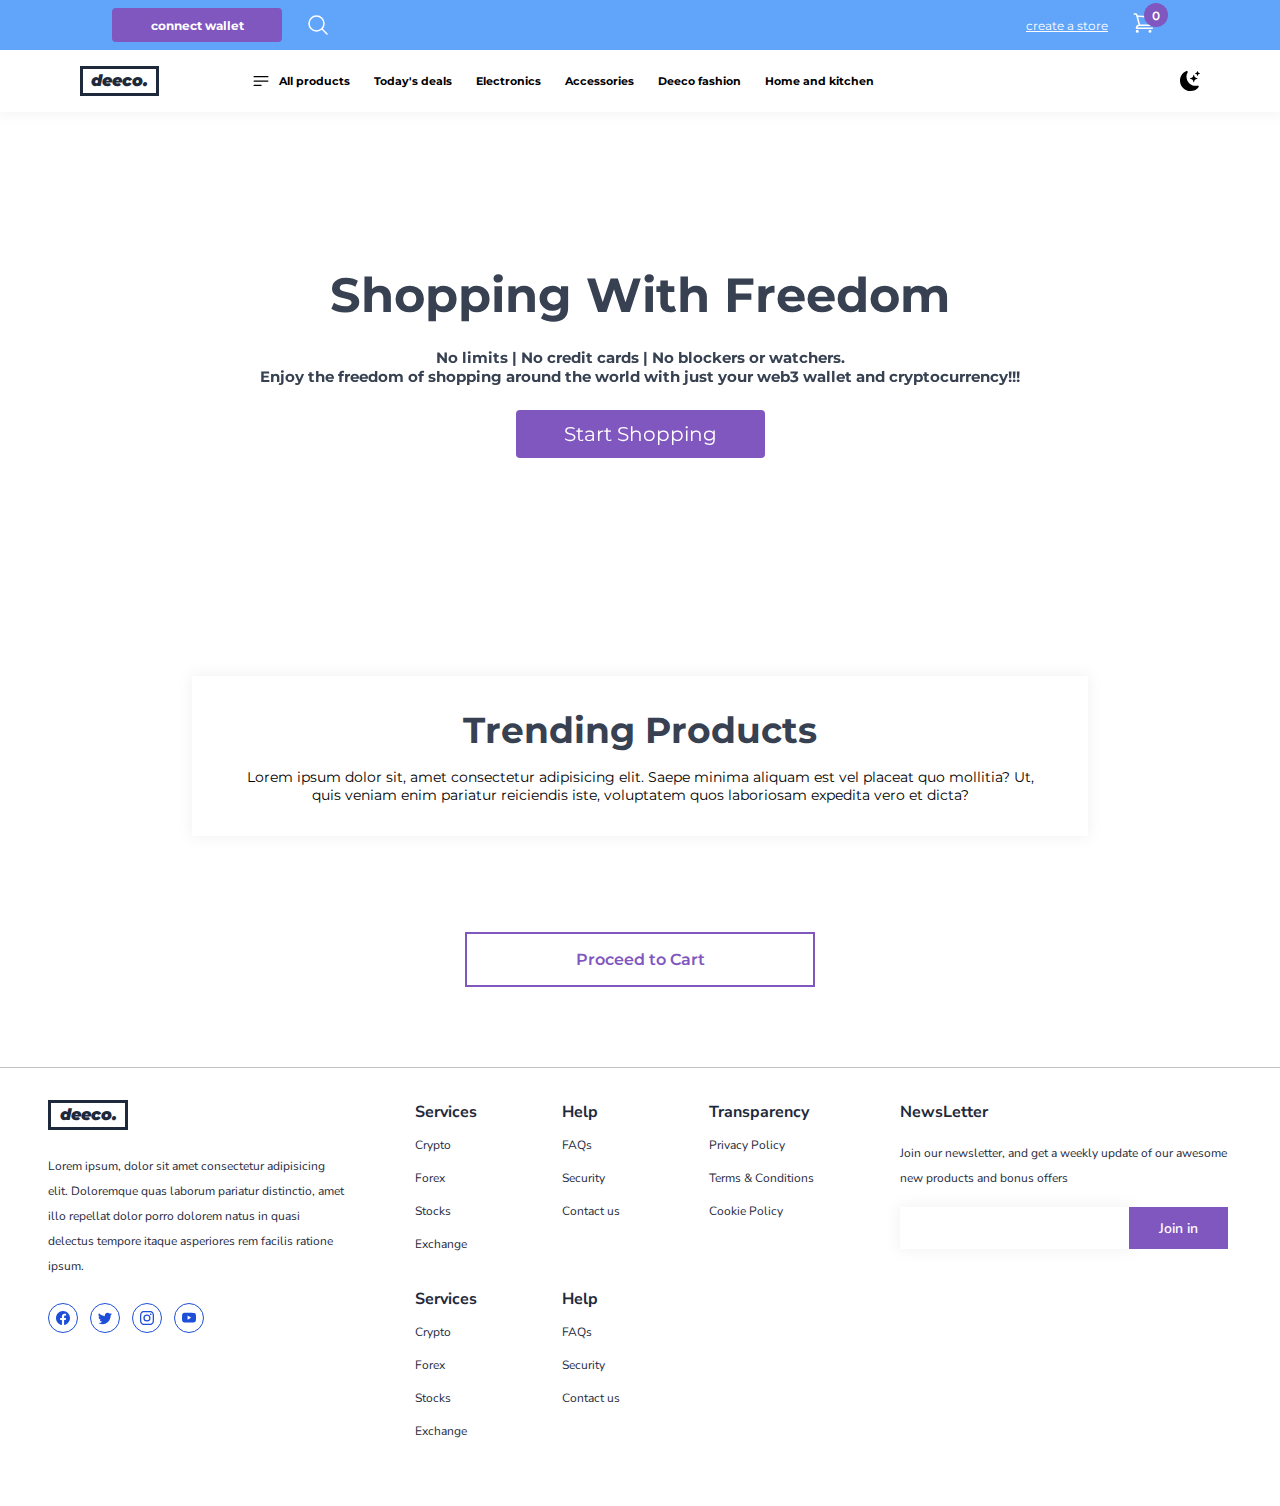
==== commit 4088660a: "style: style for the main page" ====
--- a/client/index.html
+++ b/client/index.html
@@ -191,115 +191,40 @@
       </nav>
     </header>
 
-    <!-- DEMO TEXT / REMOVE WHEN BUILDING MAIN PAGE -->
-    <div class="main" style="margin: 24px 32px">
-      Lorem ipsum dolor, sit amet consectetur adipisicing elit. At quibusdam qui
-      enim harum, labore cupiditate. Animi modi cum, veniam corporis nulla
-      repellat dolorem distinctio, temporibus et vitae inventore cupiditate
-      facere corrupti asperiores saepe, ipsa dolor accusamus iure. Eum nemo
-      explicabo ad, reprehenderit expedita possimus numquam ex aperiam. Suscipit
-      qui fuga cumque. Distinctio quo architecto atque ratione dolorum,
-      excepturi ullam numquam laborum beatae quod facere explicabo ea et eum id
-      in? Recusandae facilis nemo dolores eos beatae nulla reiciendis fuga
-      nostrum, excepturi maiores consequatur provident. Iste dignissimos,
-      voluptate ipsa suscipit eveniet, quasi assumenda quae tenetur possimus id
-      fuga animi earum eius. Sequi molestias cupiditate aliquid voluptas
-      obcaecati amet illum architecto adipisci! Rem maxime unde repudiandae
-      perferendis ullam eveniet omnis ducimus provident neque nostrum saepe,
-      exercitationem, repellat enim laborum harum dignissimos sint assumenda ea
-      aut dolor illo officia natus similique. Ab quam numquam adipisci ipsum.
-      Cum eius, consectetur voluptatem fugit ea necessitatibus explicabo omnis
-      quae accusamus laudantium, assumenda praesentium. Unde cum recusandae iure
-      dolores debitis ex sapiente illum tempore commodi incidunt illo quibusdam,
-      quos esse adipisci ab architecto alias labore? Perspiciatis praesentium
-      voluptatem alias laborum maiores atque corrupti repellendus dolores.
-      Dolore porro voluptatibus non esse repellendus, praesentium labore
-      repudiandae. Facilis consequuntur sed mollitia quisquam perspiciatis ab
-      magnam repellendus quo at nulla ea illo aliquam, nemo ipsa molestias iure
-      voluptate illum error beatae est delectus iusto, magni, commodi natus!
-      Delectus repellat ratione, incidunt ea corporis accusantium rerum dolorum
-      tempora voluptates. Omnis impedit rerum quas officiis et ullam non
-      deserunt temporibus consequuntur, nesciunt, veritatis saepe, pariatur
-      distinctio harum perspiciatis suscipit commodi. Dignissimos delectus,
-      impedit unde magni earum et quod omnis veritatis? Sint recusandae non ex
-      ut natus aspernatur libero quasi veniam fugiat dolore, ratione nihil odio
-      magnam quaerat quod in possimus dolor reiciendis omnis cum adipisci eos,
-      laborum quae? Reprehenderit, aliquid, dolorem ipsum reiciendis veniam
-      nihil omnis vero a, soluta consequuntur asperiores blanditiis ducimus
-      voluptate ratione! Doloribus itaque excepturi a! Vero mollitia facere
-      quisquam! Eos earum impedit inventore laboriosam et esse accusantium
-      aspernatur commodi minima ratione culpa voluptate temporibus possimus,
-      omnis nihil at sequi soluta nobis architecto suscipit corporis quibusdam
-      cumque quam. Atque, natus. Explicabo, voluptatibus inventore labore atque
-      mollitia nam laborum odio cupiditate doloribus, fugit nesciunt illo ullam
-      voluptate voluptatum laudantium dolorum vel praesentium blanditiis dolores
-      pariatur cum. Eos corrupti nisi minima commodi obcaecati quidem debitis
-      quas aliquid nemo odio, ullam voluptas laboriosam? Asperiores nobis fugit,
-      veniam cupiditate officia, provident, aut consectetur suscipit
-      necessitatibus quod unde excepturi consequuntur mollitia ab atque odit
-      vitae illo quasi molestiae sed? Possimus maiores quisquam deleniti
-      reiciendis. Eum esse, officia fuga maxime deserunt numquam doloremque
-      eveniet id, ad alias, vero iusto cumque iste quaerat ullam? Reprehenderit
-      necessitatibus doloremque similique non voluptate, tempore eaque unde
-      culpa excepturi, omnis animi esse est possimus illo natus consequatur
-      aliquid porro exercitationem illum ipsam. Possimus omnis quod numquam
-      harum, pariatur incidunt illum, asperiores perspiciatis cumque sit eius
-      aliquam vitae eos est necessitatibus alias accusamus vero perferendis
-      architecto inventore animi eligendi ducimus. Doloribus porro quasi maxime
-      necessitatibus sequi iste quaerat fuga modi repellendus eos? Deserunt in
-      iure eum, dolorum quisquam eos id rem quae vero. Libero laboriosam
-      similique eum necessitatibus doloremque delectus corrupti distinctio sit?
-      Autem placeat repellat, voluptas omnis, sequi inventore sit dolorum
-      cupiditate neque voluptate illum dolor, odit magni maxime laboriosam
-      accusantium adipisci! Iure saepe dolorum quis, distinctio natus similique
-      reprehenderit blanditiis aut. Nobis nesciunt laborum consequatur
-      distinctio? Id natus, voluptatibus debitis, ratione repellendus, tenetur
-      temporibus voluptate dolor necessitatibus error assumenda iure? Incidunt
-      culpa soluta corrupti nemo maiores exercitationem assumenda rem vero
-      distinctio sint. Dignissimos laboriosam animi assumenda nam exercitationem
-      consequuntur soluta, facilis tenetur illo vitae, voluptatem magni voluptas
-      tempora sit placeat consectetur. Sint consectetur voluptate natus ipsam!
-      Earum ex eligendi asperiores ipsam illo incidunt alias. Tempore omnis non
-      modi voluptatibus vel iusto animi eum illo quas mollitia quae quam, ex
-      incidunt, repellendus enim ad. A minus in voluptatem pariatur! Architecto
-      eum nisi nesciunt delectus eos, laborum iusto. Nobis fugit, debitis non
-      quae quis quibusdam necessitatibus iure aut asperiores, ut fugiat
-      accusantium id cumque harum nam perferendis eaque praesentium. Reiciendis
-      qui culpa iste accusantium, veniam iure consequatur commodi? Ullam quod,
-      quis neque voluptate vero eaque facere asperiores odit odio reprehenderit
-      ut velit repellat officia temporibus, et ea dolore mollitia repudiandae?
-      Ducimus autem ut doloremque et reprehenderit maiores, recusandae totam
-      voluptas alias fuga explicabo facere voluptate officia, odio sunt dolor
-      ipsa debitis quaerat in libero illum temporibus. Ipsum delectus nostrum
-      quisquam totam praesentium voluptates autem, voluptatem recusandae. Rem a
-      ipsa molestiae vel magnam aliquid quasi obcaecati? A vel rem nulla, illum
-      totam doloremque quo exercitationem nostrum ut tenetur fugiat inventore,
-      vero quidem, officiis sed perferendis harum ea repudiandae hic laboriosam!
-      Quaerat, animi? Sit odio deleniti necessitatibus amet! Saepe ipsum aliquid
-      recusandae dolores ab corrupti quae omnis nisi aspernatur rem. Molestiae
-      ducimus eum vel totam dolores sint dolorem quaerat iusto illum odio quod,
-      cupiditate ullam consequatur dicta earum consequuntur! Consequuntur iure
-      praesentium, minima quas quisquam ad cupiditate accusantium ratione.
-      Placeat excepturi ipsum nam ea qui modi voluptas quis ex ducimus. Nobis
-      maiores saepe harum. Delectus, earum est facere veniam eos voluptates
-      facilis dolorem quas debitis nihil soluta expedita autem quae doloribus
-      sint possimus tempora impedit esse cupiditate, ab dolorum! Officiis unde
-      iste ut quidem, commodi dolore praesentium? Ratione molestiae vitae ut
-      laborum dicta, deleniti numquam, recusandae itaque dolorem rerum unde eos
-      excepturi illum nam pariatur ea, omnis consequuntur saepe mollitia.
-      Quisquam quos dignissimos sed tempora repellendus, non sunt fuga dolorum
-      molestiae laudantium commodi ipsum nobis quidem architecto. Tenetur
-      facilis voluptates eum harum. Cum, beatae officiis error nisi non fugit
-      eveniet autem distinctio. Iusto repellendus asperiores sit aspernatur, rem
-      blanditiis consequatur. Quos voluptates repudiandae dolorem possimus illo!
-      Consectetur iste deleniti quae quam tempore alias inventore nobis dicta
-      veritatis reprehenderit? Commodi sunt tempore non quibusdam autem,
-      provident vero unde eum nam cum recusandae beatae fuga amet dolorum, qui
-      natus sapiente et doloribus. Expedita quia, mollitia, harum aliquid velit
-      aut at molestiae corrupti quo a amet, numquam quis magni doloribus
-      distinctio porro illum eveniet nostrum dicta nesciunt! Error accusantium
-      nisi quos officiis delectus nam assumenda, accusamus hic.
-    </div>
+    <main>
+      <section class="hero">
+        <div class="glass">
+          <h1 class="hero-heading">Shopping With Freedom</h1>
+          <div class="hero-text">
+            No limits | No credit cards | No blockers or watchers.
+            <br />
+            Enjoy the freedom of shopping around the world with just your web3
+            wallet and cryptocurrency!!!
+          </div>
+
+          <div class="start-shopping-btn">Start Shopping</div>
+        </div>
+      </section>
+
+      <section class="trending-products">
+        <div class="trending-head">
+          <div class="trending-title">Trending Products</div>
+
+          <span
+            >Lorem ipsum dolor sit, amet consectetur adipisicing elit. Saepe
+            minima aliquam est vel placeat quo mollitia? Ut, quis veniam enim
+            pariatur reiciendis iste, voluptatem quos laboriosam expedita vero
+            et dicta?
+          </span>
+        </div>
+
+				<div class="item-wrapper" id="itemWrapper">
+					
+				</div>
+
+        <div class="proceed-to-cart">Proceed to Cart</div>
+      </section>
+    </main>
 
     <footer>
       <div class="ft-wrapper-1">
@@ -443,5 +368,6 @@
     </footer>
 
     <script type="module" src="./scripts/nav.js"></script>
+		<script type="module" src="./scripts/main.js"></script>
   </body>
 </html>
--- a/client/styles/main.css
+++ b/client/styles/main.css
@@ -8,6 +8,7 @@
   --purple: rgb(128, 86, 191);
   --blue: #60a5fa;
   --black: #1e293b;
+  --black2: #374151;
   --mont: "Montserrat", sans-serif;
   --nun: "Nunito Sans", sans-serif;
 }
@@ -18,4 +19,334 @@
 
 li {
   list-style-type: none;
+}
+
+/* MAIN PAGE STYLES*/
+.hero {
+  display: flex;
+  align-items: center;
+  background-image: url(../assets/images/backdrop.jpg);
+  background-size: cover;
+  height: 500px;
+  width: 100%;
+  color: var(--black2);
+}
+
+.glass {
+  display: flex;
+  flex-direction: column;
+  justify-content: center;
+  gap: 24px;
+  align-items: center;
+  text-align: center;
+  width: 90%;
+  min-height: 400px;
+  margin: auto;
+  padding: 1rem;
+  border-radius: 48px 8px 48px 8px;
+  backdrop-filter: blur(15px);
+  background: hsla(0, 0%, 100%, 0.3);
+}
+
+.hero-heading {
+  font-size: 48px;
+}
+
+.hero-text {
+  font-size: 15px;
+  font-weight: 700;
+}
+
+.start-shopping-btn {
+  display: flex;
+  justify-content: center;
+  align-items: center;
+  padding: 12px 48px;
+  color: #fff;
+  border-radius: 4px;
+  font-size: 20px;
+  background: var(--purple);
+  cursor: pointer;
+}
+
+
+/* ############################################## */
+/* PRODUCTS */
+.trending-products {
+  display: flex;
+  flex-direction: column;
+  gap: 2.5rem;
+  justify-content: center;
+  align-items: center;
+  padding: 4rem 12rem;
+}
+
+.trending-head {
+  padding: 2rem 3rem;
+  text-align: center;
+  box-shadow: rgba(0, 0, 0, 0.05) 0px 0px 15px 2px;
+}
+
+.trending-title {
+  font-size: 36px;
+  font-weight: 700;
+  color: var(--black2);
+}
+
+.trending-head > span {
+  display: block;
+  font-size: 14px;
+  margin-top: 16px;
+}
+
+.item-wrapper {
+  display: grid;
+  grid-template-columns: repeat(3, minmax(0, 400px) 0);
+  column-gap: 1rem;
+  row-gap: 2.5rem;
+  margin: 2.5rem 0 0 0;
+}
+
+.item {
+  display: flex;
+  flex-direction: column;
+  min-width: 350px;
+  padding: 1.5rem 1.5rem 2.5rem;
+  margin: 0;
+  box-shadow: rgba(0, 0, 0, 0.05) 0px 0px 15px 2px;
+}
+
+.category {
+  font-size: 14px;
+  font-weight: 700;
+  font-family: var(--nun);
+  text-align: right;
+  margin-bottom: 24px;
+}
+
+.product-details {
+  display: flex;
+  flex-direction: column;
+  justify-content: space-between;
+  /* gap: 8px; */
+  min-height: 400px;
+}
+
+.image-wrapper {
+  display: flex;
+  justify-content: center;
+  align-items: center;
+  width: 100%;
+  height: 180px;
+}
+
+.image-wrapper .img {
+  margin: auto;
+  max-width: 100px;
+  height: auto;
+}
+
+.prod-name,
+.prod-price {
+  font-weight: 700;
+}
+
+.prod-name {
+  display: flex;
+  align-items: center;
+  max-height: 60px;
+  font-size: 18px;
+  margin-top: 12px;
+}
+
+.prod-desc {
+  font-size: 13px;
+  margin-top: 8px;
+}
+
+.prod-price {
+  margin-top: 8px;
+}
+
+.add-to-cart {
+  justify-items: flex-end;
+  display: flex;
+  justify-content: center;
+  align-items: center;
+  padding: 14px;
+  margin-top: 24px;
+  background: var(--purple);
+  color: #fff;
+  font-weight: 600;
+  font-size: 14px;
+  cursor: pointer;
+}
+
+.proceed-to-cart {
+  display: flex;
+  justify-content: center;
+  align-items: center;
+  margin: auto;
+  width: 350px;
+  padding: 16px;
+  border: 2px solid var(--purple);
+  color: var(--purple);
+  font-weight: 600;
+  cursor: pointer;
+}
+
+.proceed-to-cart:hover {
+  color: #fff;
+  background: var(--purple);
+  border: 2px solid #fff;
+}
+
+@media screen and (min-width: 1024px) {
+  .item-wrapper {
+    display: grid;
+    grid-template-columns: repeat(3, minmax(0, 2.5fr) 0);
+    justify-content: space-between;
+    align-items: center;
+    row-gap: 1.5rem;
+    margin: 1rem 0 0 0;
+  }
+
+  .item {
+    min-width: 350px;
+    padding: 1rem 1rem 1.5rem;
+    margin: 0;
+  }
+}
+@media screen and (max-width: 1024px) {
+  
+  .trending-products {
+    gap: 1.5rem;
+    padding: 3rem 2rem;
+  }
+  
+  .trending-head {
+    padding: 2rem;
+  }
+  
+  .trending-title {
+    font-size: 28px;
+  }
+  
+  .trending-head > span {
+    display: block;
+    font-size: 14px;
+    margin-top: 12px;
+  }
+
+.item-wrapper {
+  display: grid;
+  grid-template-columns: repeat(2, minmax(0, 370px) 0);
+  justify-content: space-between;
+  align-items: center;
+  row-gap: 1.5rem;
+  margin: 1rem 0 0 0;
+}
+
+.item {
+  max-width: 300px;
+  padding: 1rem 1rem 1.5rem;
+  margin: 0;
+}
+}
+
+@media screen and (max-width: 641px) {
+  .glass {
+    gap: 18px;
+    width: 100%;
+    padding: 1rem;
+  border-radius: 0;
+  }
+
+  .hero-heading {
+    font-size: 2rem;
+  }
+
+  .start-shopping-btn {
+    padding: 8px 36px;
+    font-size: 16px;
+  }
+
+  .trending-products {
+    gap: 1rem;
+    padding: 3rem 1rem;
+  }
+  
+  .trending-head {
+    padding: 1rem;
+  }
+  
+  .trending-title {
+    font-size: 24px;
+  }
+  
+  .trending-head > span {
+    display: block;
+    font-size: 12px;
+    margin-top: 12px;
+  }
+
+  
+.item-wrapper {
+  display: flex;
+  flex-direction: column;
+  justify-content: space-between;
+  align-items: center;
+  gap: 0.25rem;
+  margin: 1rem 0 0 0;
+}
+
+.item {
+  max-width: 95%;
+  padding: 1rem 1rem 1.5rem;
+  margin: 0;
+}
+
+.category {
+  font-size: 13px;
+}
+
+.product-details {
+  min-height:300px;
+}
+
+.image-wrapper {
+  height: 180px;
+}
+
+.image-wrapper .img {
+  margin: 0;
+  height: auto;
+}
+
+.prod-name,
+.prod-price {
+  font-weight: 700;
+}
+
+.prod-name {
+  max-height: 40px;
+  margin-top: 12px;
+}
+
+.prod-desc {
+  margin-top: 8px;
+}
+
+.prod-price {
+  margin-top: 8px;
+}
+
+.add-to-cart {
+  padding: 14px;
+  margin-top: 20px;
+}
+
+.proceed-to-cart {
+  width: 300px;
+}
 }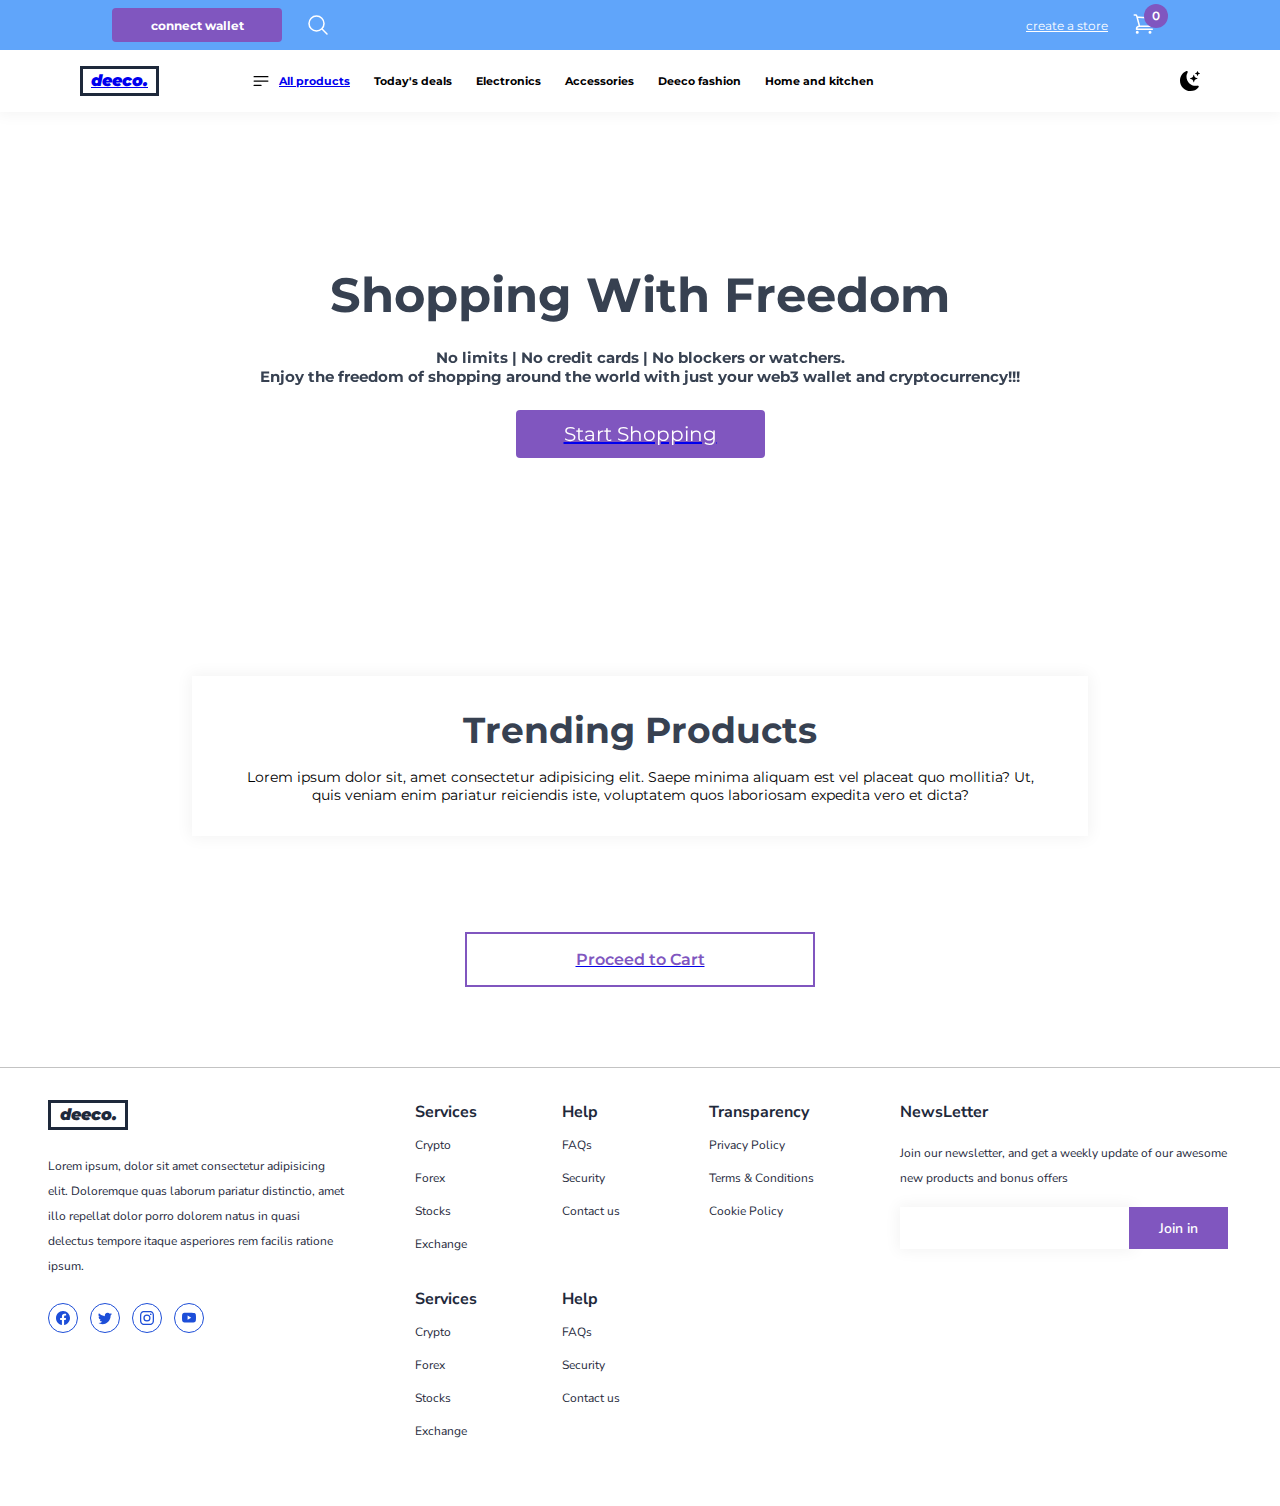
==== commit ea527cb1: "chore: made 'create a store' linked to the adminpage" ====
--- a/client/index.html
+++ b/client/index.html
@@ -43,10 +43,35 @@
           </div>
 
           <div class="right">
-            <a href="#">create a store</a>
-
-            <div class="cart">
-              <div class="cart-counter">0</div>
+            <a href="./admin.html">create a store</a>
+
+            <a href="./cart.html">
+              <div class="cart">
+                <div class="cart-counter">0</div>
+                <svg
+                  xmlns="http://www.w3.org/2000/svg"
+                  fill="none"
+                  viewBox="0 0 24 24"
+                  stroke-width="1.5"
+                  stroke="currentColor"
+                  class="w-6 h-6"
+                >
+                  <path
+                    stroke-linecap="round"
+                    stroke-linejoin="round"
+                    d="M2.25 3h1.386c.51 0 .955.343 1.087.835l.383 1.437M7.5 14.25a3 3 0 00-3 3h15.75m-12.75-3h11.218c1.121-2.3 2.1-4.684 2.924-7.138a60.114 60.114 0 00-16.536-1.84M7.5 14.25L5.106 5.272M6 20.25a.75.75 0 11-1.5 0 .75.75 0 011.5 0zm12.75 0a.75.75 0 11-1.5 0 .75.75 0 011.5 0z"
+                  />
+                </svg>
+              </div>
+            </a>
+          </div>
+        </div>
+
+        <div class="scroll-nav">
+          <div class="left">
+            <div class="logo"><a href="./index.html">deeco.</a></div>
+
+            <div class="desktop-menu">
               <svg
                 xmlns="http://www.w3.org/2000/svg"
                 fill="none"
@@ -58,35 +83,12 @@
                 <path
                   stroke-linecap="round"
                   stroke-linejoin="round"
-                  d="M2.25 3h1.386c.51 0 .955.343 1.087.835l.383 1.437M7.5 14.25a3 3 0 00-3 3h15.75m-12.75-3h11.218c1.121-2.3 2.1-4.684 2.924-7.138a60.114 60.114 0 00-16.536-1.84M7.5 14.25L5.106 5.272M6 20.25a.75.75 0 11-1.5 0 .75.75 0 011.5 0zm12.75 0a.75.75 0 11-1.5 0 .75.75 0 011.5 0z"
-                />
-              </svg>
-            </div>
-          </div>
-        </div>
-
-        <div class="scroll-nav">
-          <div class="left">
-            <div class="logo">deeco.</div>
-
-            <div class="desktop-menu">
-              <svg
-                xmlns="http://www.w3.org/2000/svg"
-                fill="none"
-                viewBox="0 0 24 24"
-                stroke-width="1.5"
-                stroke="currentColor"
-                class="w-6 h-6"
-              >
-                <path
-                  stroke-linecap="round"
-                  stroke-linejoin="round"
                   d="M3.75 6.75h16.5M3.75 12h16.5m-16.5 5.25H12"
                 />
               </svg>
 
               <ul class="menu-list">
-                <li>All products</li>
+                <li><a href="./allproducts.html">All products</a></li>
                 <li>Today's deals</li>
                 <li>Electronics</li>
                 <li>Accessories</li>
@@ -161,7 +163,7 @@
                   d="M3.75 6.75h16.5M3.75 12h16.5m-16.5 5.25H12"
                 />
               </svg>
-              <span> All products</span>
+              <span><a href="./allproducts.html">All products</a></span>
             </li>
             <li>Today's deals</li>
             <li>Electronics</li>
@@ -202,7 +204,9 @@
             wallet and cryptocurrency!!!
           </div>
 
-          <div class="start-shopping-btn">Start Shopping</div>
+          <a href="./allproducts.html"
+            ><div class="start-shopping-btn">Start Shopping</div></a
+          >
         </div>
       </section>
 
@@ -218,11 +222,11 @@
           </span>
         </div>
 
-				<div class="item-wrapper" id="itemWrapper">
-					
-				</div>
-
-        <div class="proceed-to-cart">Proceed to Cart</div>
+        <div class="item-wrapper" id="itemWrapper"></div>
+
+        <a href="./cart.html">
+          <div class="proceed-to-cart">Proceed to Cart</div>
+        </a>
       </section>
     </main>
 
@@ -368,6 +372,6 @@
     </footer>
 
     <script type="module" src="./scripts/nav.js"></script>
-		<script type="module" src="./scripts/main.js"></script>
+    <script type="module" src="./scripts/main.js"></script>
   </body>
 </html>
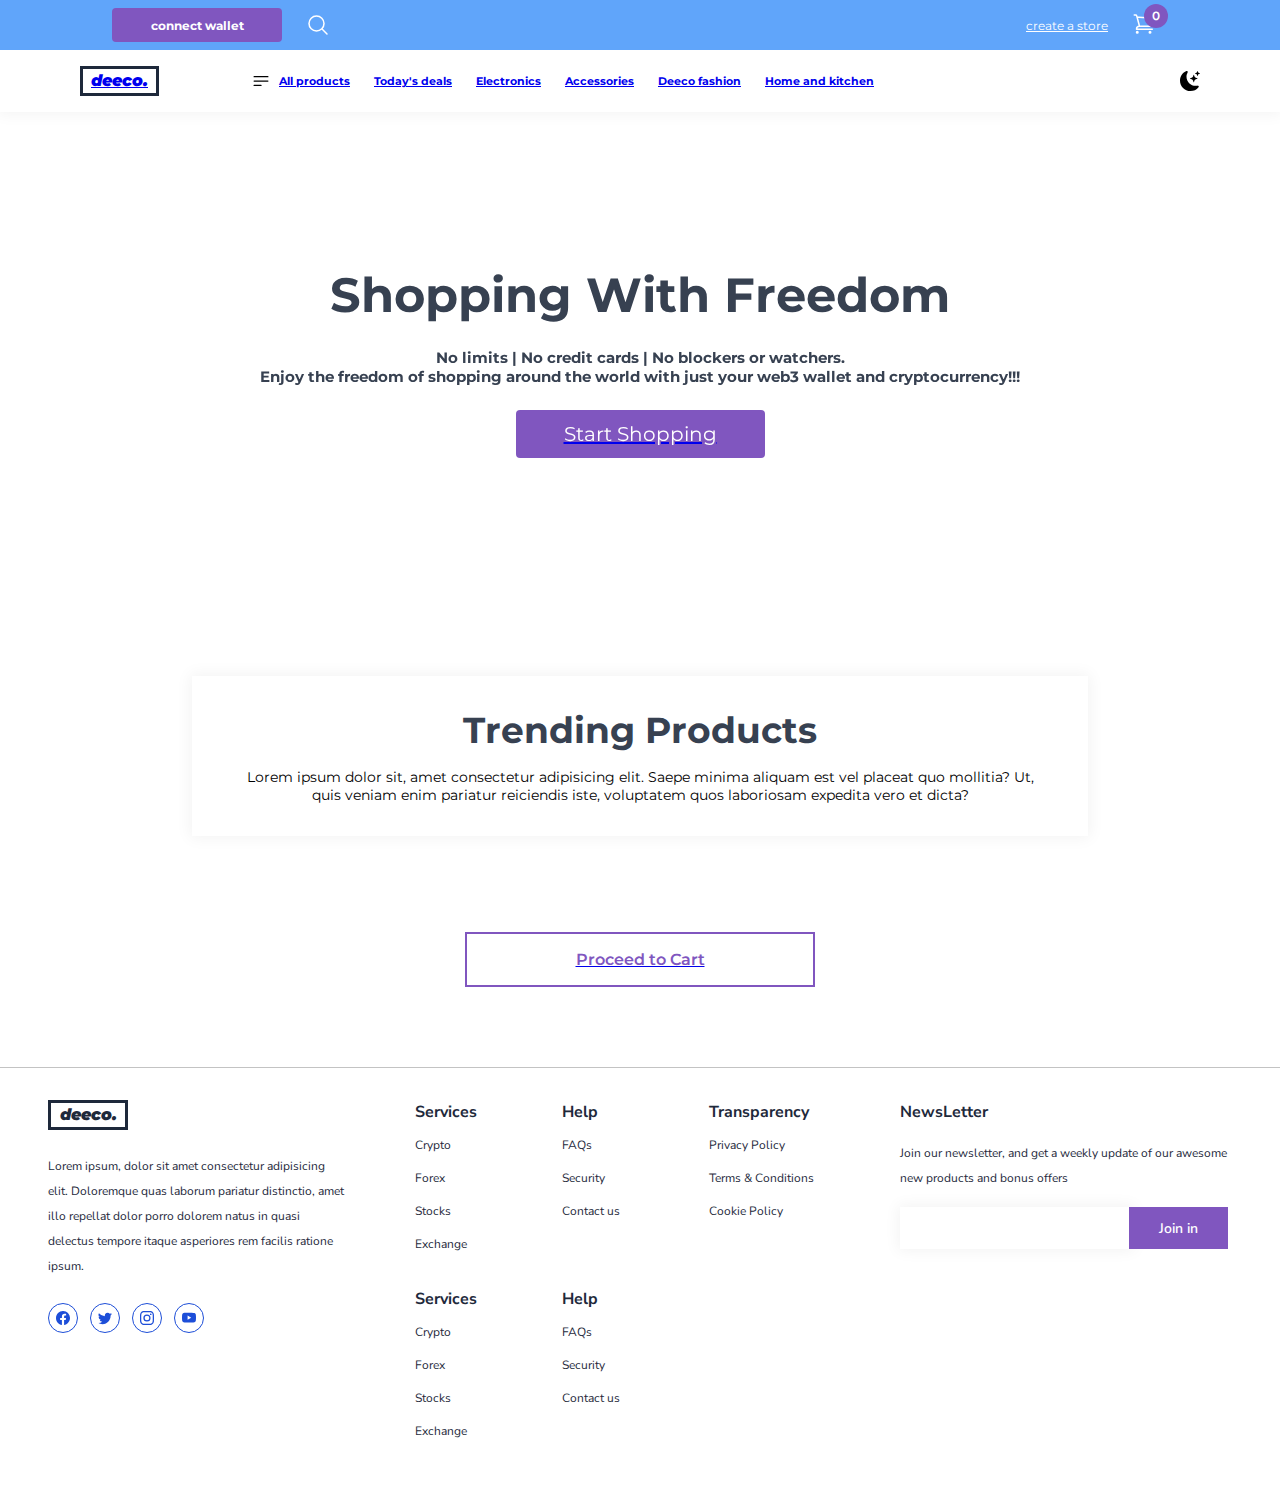
==== commit 964c5e83: "title" ====
--- a/client/index.html
+++ b/client/index.html
@@ -17,7 +17,7 @@
       rel="stylesheet"
     />
 
-    <title>Deeco | Team B</title>
+    <title>Deeco</title>
   </head>
   <body>
     <header>
@@ -89,11 +89,11 @@
 
               <ul class="menu-list">
                 <li><a href="./allproducts.html">All products</a></li>
-                <li>Today's deals</li>
-                <li>Electronics</li>
-                <li>Accessories</li>
-                <li>Deeco fashion</li>
-                <li>Home and kitchen</li>
+                <li><a href="./errorpage.html">Today's deals </a></li>
+                <li><a href="./errorpage.html">Electronics </a></li>
+                <li><a href="./errorpage.html">Accessories </a></li>
+                <li><a href="./errorpage.html">Deeco fashion </a></li>
+                <li><a href="./errorpage.html">Home and kitchen </a></li>
               </ul>
             </div>
           </div>
@@ -165,17 +165,17 @@
               </svg>
               <span><a href="./allproducts.html">All products</a></span>
             </li>
-            <li>Today's deals</li>
-            <li>Electronics</li>
-            <li>Accessories</li>
-            <li>Deeco fashion</li>
-            <li>Home and kitchen</li>
-            <li>Books and media</li>
-            <li>Office and school supplies</li>
-            <li>Sports and fitness</li>
-            <li>Automotive</li>
-            <li>Agriculture</li>
-            <li>Groceries</li>
+            <li><a href="./errorpage.html">Today's deals </a></li>
+            <li><a href="./errorpage.html">Electronics </a></li>
+            <li><a href="./errorpage.html">Accessories </a></li>
+            <li><a href="./errorpage.html">Deeco fashion </a></li>
+            <li><a href="./errorpage.html">Home and kitchen </a></li>
+            <li><a href="./errorpage.html">Books and media</a></li>
+            <li><a href="./errorpage.html">Office and school supplies</a></li>
+            <li><a href="./errorpage.html">Sports and fitness</a></li>
+            <li><a href="./errorpage.html">Automotive</a></li>
+            <li><a href="./errorpage.html">Agriculture</a></li>
+            <li><a href="./errorpage.html">Groceries</a></li>
           </ul>
 
           <div class="close-menu" id="close-menu">
